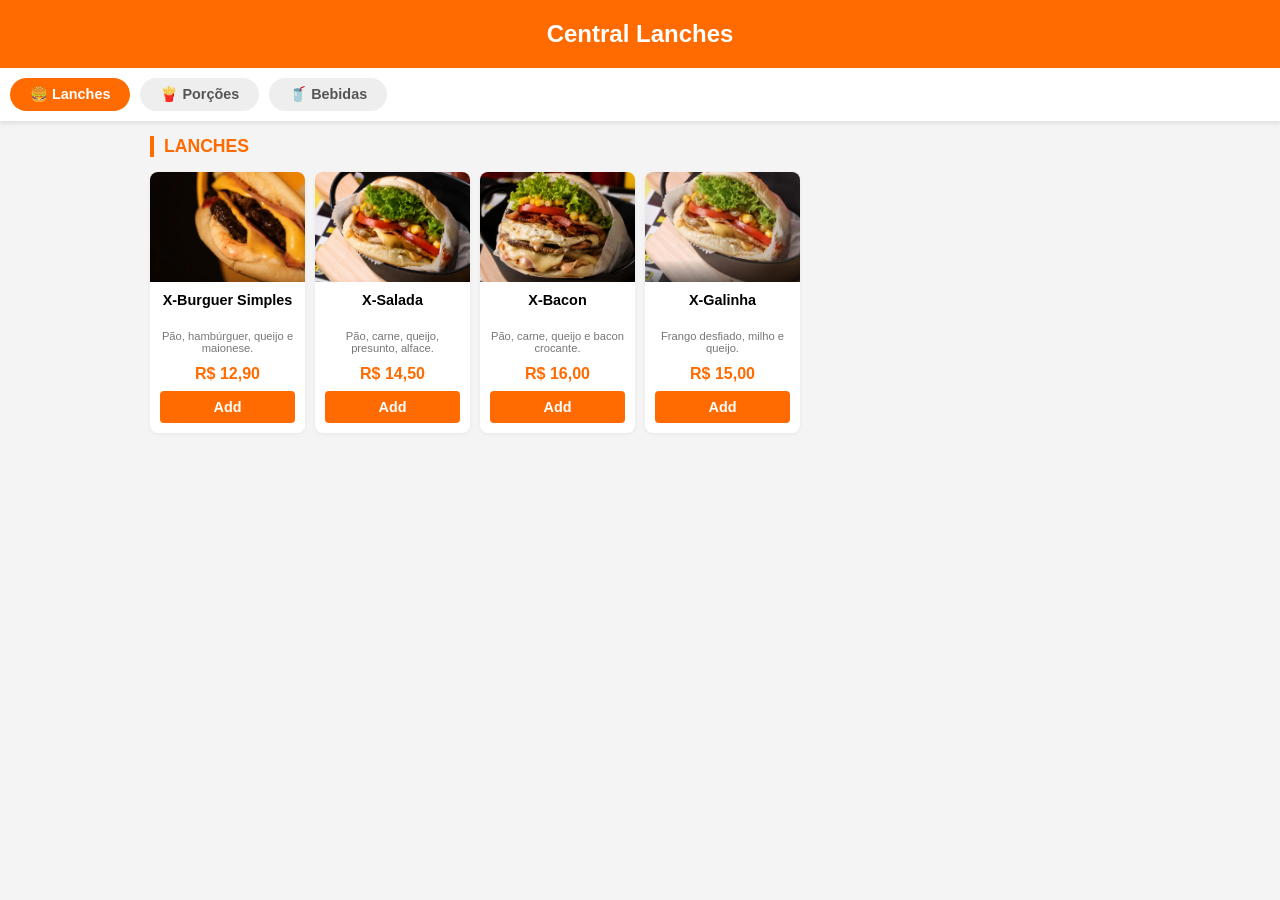
==== cardapio.html @ c645d24e "Change CLIENT_SECRET in ANOVA_CONFIG Updated ANOVA_CONFIG with a new CLIENT_SECRET." ====
<!DOCTYPE html>
<html lang="pt-BR">
<head>
  <meta charset="UTF-8">
  <meta name="viewport" content="width=device-width, initial-scale=1.0">
  <title>Cardápio - Central Lanches</title>
  <style>
    * { margin: 0; padding: 0; box-sizing: border-box; font-family: 'Segoe UI', sans-serif; }
    body { background: #f4f4f4; padding-bottom: 90px; }
    header { background: #ff6b00; color: #fff; padding: 20px; text-align: center; }
    header h1 { font-size: 1.5rem; }
    .tabs {
      display: flex; gap: 10px; padding: 10px;
      background: #fff; position: sticky; top: 0; z-index: 100;
      box-shadow: 0 2px 5px rgba(0,0,0,0.1); overflow-x: auto;
      white-space: nowrap;
    }
    .tab-btn {
      background: #eee; border: none; padding: 8px 20px;
      border-radius: 20px; font-weight: bold; color: #555; cursor: pointer;
      font-size: 0.9rem;
    }
    .tab-btn.active { background: #ff6b00; color: #fff; }
    .container { max-width: 1000px; margin: 15px auto; padding: 0 10px; }
    .categoria { display: none; animation: fadeIn 0.3s; }
    .categoria.active { display: block; }
    @keyframes fadeIn { from { opacity: 0; } to { opacity: 1; } }
    .categoria h2 {
      color: #ff6b00; margin: 15px 0; text-transform: uppercase;
      font-size: 1.1rem; border-left: 4px solid #ff6b00; padding-left: 10px;
    }
    .grid-produtos {
      display: grid; grid-template-columns: repeat(auto-fill, minmax(140px, 1fr));
      gap: 10px;
    }
    .produto {
      background: #fff; border-radius: 8px; overflow: hidden;
      box-shadow: 0 1px 4px rgba(0,0,0,0.05); text-align: center;
      position: relative;
    }
    .img-container {
      position: relative;
      width: 100%; height: 110px; background: #eee;
    }
    .produto img {
      width: 100%; height: 100%; object-fit: cover;
    }
    .btn-remove-item {
      position: absolute; top: 5px; right: 5px;
      width: 20px; height: 20px;
      background: #fff; color: #d00; border-radius: 50%;
      display: flex; align-items: center; justify-content: center;
      font-size: 12px; cursor: pointer; box-shadow: 0 1px 3px rgba(0,0,0,0.2); z-index: 10;
    }
    .hidden { display: none !important; }
    .info { padding: 10px; }
    .info h3 { font-size: 0.9rem; margin-bottom: 3px; height: 35px; overflow: hidden; line-height: 1.2; }
    .desc { font-size: 0.7rem; color: #777; margin-bottom: 5px; height: 30px; overflow: hidden; }
    .preco { color: #ff6b00; font-weight: bold; font-size: 1rem; margin-bottom: 8px; }
    .btn-comprar {
      width: 100%; background: #ff6b00; color: #fff; border: none;
      padding: 8px; border-radius: 4px; font-weight: bold; cursor: pointer; font-size: 0.9rem;
    }
    .btn-comprar:active { transform: scale(0.98); }
    #carrinho-float {
      position: fixed; bottom: 15px; left: 15px; right: 15px;
      background: #222; color: #fff; padding: 12px;
      border-radius: 8px; box-shadow: 0 4px 15px rgba(0,0,0,0.4);
      display: none; z-index: 200; display: flex; justify-content: space-between; align-items: center; gap: 10px;
    }
    #carrinho-info { font-size: 0.9rem; }
    .cart-actions { display: flex; gap: 8px; }
    .cart-btn {
      border: none; padding: 8px 12px;
      border-radius: 4px; color: white; font-weight: bold; cursor: pointer; font-size: 0.85rem;
    }
    .btn-limpar { background: #444; }
    .btn-finalizar { background: #ff6b00; }
    #modal-checkout {
      display: none; position: fixed; top: 0; left: 0; width: 100%; height: 100%;
      background: rgba(0,0,0,0.85); z-index: 1000;
      justify-content: center; align-items: flex-end;
    }
    .checkout-content {
      background: #fff; padding: 20px; border-radius: 15px 15px 0 0;
      width: 100%; max-height: 90vh; overflow-y: auto;
      animation: slideUp 0.3s;
    }
    @keyframes slideUp { from { transform: translateY(100%); } to { transform: translateY(0); } }
    .checkout-content h2 { color: #ff6b00; margin-bottom: 15px; font-size: 1.2rem; }
    .item-carrinho {
      display: flex; justify-content: space-between; align-items: center;
      border-bottom: 1px solid #eee; padding: 8px 0; font-size: 0.9rem;
    }
    .item-controles { display: flex; align-items: center; gap: 8px; }
    .btn-qtd {
      background: #eee; border: none; width: 24px; height: 24px;
      border-radius: 4px; font-weight: bold; cursor: pointer;
    }
    .form-group { margin-bottom: 12px; }
    .form-group label { display: block; margin-bottom: 4px; font-weight: bold; font-size: 0.85rem; }
    .form-group input, .form-group textarea {
      width: 100%; padding: 10px; border: 1px solid #ddd; border-radius: 6px; font-size: 1rem;
    }
    .total-final {
      font-size: 1.1rem; font-weight: bold; color: #333; text-align: right; margin: 15px 0;
      border-top: 1px solid #eee; padding-top: 10px;
    }
    .btn-confirmar {
      width: 100%; background: #28a745; color: #fff; border: none; padding: 14px;
      border-radius: 8px; font-weight: bold; font-size: 1rem; cursor: pointer; margin-top: 5px;
    }
    .btn-confirmar:disabled { background: #ccc; cursor: not-allowed; }
    .btn-fechar {
      width: 100%; background: #fff; color: #333; border: 1px solid #ccc; padding: 12px;
      border-radius: 8px; font-weight: bold; cursor: pointer; margin-top: 8px;
    }
    #modal-pix {
      display: none; position: fixed; top: 0; left: 0; width: 100%; height: 100%;
      background: rgba(0,0,0,0.9); z-index: 1100;
      justify-content: center; align-items: center; padding: 20px;
    }
    .pix-content {
      background: #fff; padding: 25px; border-radius: 10px; width: 100%; max-width: 350px; text-align: center;
      max-height: 95vh; overflow-y: auto;
    }
    .pix-code {
      background: #eee; padding: 10px; word-break: break-all; font-size: 0.8rem;
      margin: 15px 0; border-radius: 5px; font-family: monospace;
    }
    .btn-copy { background: #007bff; color: white; border: none; padding: 10px 20px; border-radius: 5px; margin-bottom: 10px; width: 100%; cursor: pointer;}
    .btn-copy:active { transform: scale(0.98); }
  </style>
</head>
<body>

<header><h1>Central Lanches</h1></header>

<div class="tabs">
  <button class="tab-btn active" onclick="openTab('lanches', this)">🍔 Lanches</button>
  <button class="tab-btn" onclick="openTab('porcoes', this)">🍟 Porções</button>
  <button class="tab-btn" onclick="openTab('bebidas', this)">🥤 Bebidas</button>
</div>

<div class="container">
  <!-- LANCHES -->
  <div id="lanches" class="categoria active">
    <h2>Lanches</h2>
    <div class="grid-produtos">
      <div class="produto">
        <div class="img-container">
          <img src="file_00000000d884820e9cdcac2b475cf5e1.png" alt="X-Burguer">
          <div class="btn-remove-item hidden" onclick="removeFromCart('X-Burguer Simples')">✕</div>
        </div>
        <div class="info">
          <h3>X-Burguer Simples</h3>
          <p class="desc">Pão, hambúrguer, queijo e maionese.</p>
          <p class="preco">R$ 12,90</p>
          <button class="btn-comprar" onclick="addToCart('X-Burguer Simples', 12.90)">Add</button>
        </div>
      </div>
      <div class="produto">
        <div class="img-container">
          <img src="file_000000004dc4820e9df0a32aec3caa2a.png" alt="X-Salada">
          <div class="btn-remove-item hidden" onclick="removeFromCart('X-Salada')">✕</div>
        </div>
        <div class="info">
          <h3>X-Salada</h3>
          <p class="desc">Pão, carne, queijo, presunto, alface.</p>
          <p class="preco">R$ 14,50</p>
          <button class="btn-comprar" onclick="addToCart('X-Salada', 14.50)">Add</button>
        </div>
      </div>
      <div class="produto">
        <div class="img-container">
          <img src="file_0000000064b4820ea9817e11f7a69a10.png" alt="X-Bacon">
          <div class="btn-remove-item hidden" onclick="removeFromCart('X-Bacon')">✕</div>
        </div>
        <div class="info">
          <h3>X-Bacon</h3>
          <p class="desc">Pão, carne, queijo e bacon crocante.</p>
          <p class="preco">R$ 16,00</p>
          <button class="btn-comprar" onclick="addToCart('X-Bacon', 16.00)">Add</button>
        </div>
      </div>
      <div class="produto">
        <div class="img-container">
          <img src="IMG_20260727_195613.jpg" alt="X-Galinha">
          <div class="btn-remove-item hidden" onclick="removeFromCart('X-Galinha')">✕</div>
        </div>
        <div class="info">
          <h3>X-Galinha</h3>
          <p class="desc">Frango desfiado, milho e queijo.</p>
          <p class="preco">R$ 15,00</p>
          <button class="btn-comprar" onclick="addToCart('X-Galinha', 15.00)">Add</button>
        </div>
      </div>
    </div>
  </div>

  <!-- PORÇÕES -->
  <div id="porcoes" class="categoria">
    <h2>Porções</h2>
    <div class="grid-produtos">
      <div class="produto">
        <div class="img-container">
          <img src="aa0a70f23ae959187abcae825286dce7.jpg" alt="Batata Frita">
          <div class="btn-remove-item hidden" onclick="removeFromCart('Batata Frita')">✕</div>
        </div>
        <div class="info">
          <h3>Batata Frita</h3>
          <p class="desc">Porção grande crocante.</p>
          <p class="preco">R$ 20,00</p>
          <button class="btn-comprar" onclick="addToCart('Batata Frita', 20.00)">Add</button>
        </div>
      </div>
      <div class="produto">
        <div class="img-container">
          <img src="7b845e22021ecd428bc6cd71f9c7ca7f.jpg" alt="Combo Família">
          <div class="btn-remove-item hidden" onclick="removeFromCart('Combo Família')">✕</div>
        </div>
        <div class="info">
          <h3>3 X-Salada + Batata</h3>
          <p class="desc">Combo para compartilhar.</p>
          <p class="preco">R$ 60,00</p>
          <button class="btn-comprar" onclick="addToCart('Combo Família', 60.00)">Add</button>
        </div>
      </div>
    </div>
  </div>

  <!-- BEBIDAS -->
  <div id="bebidas" class="categoria">
    <h2>Bebidas</h2>
    <div class="grid-produtos">
      <div class="produto">
        <div class="img-container">
          <img src="9114190ef9ef3f88b326b80c7ae4ccb6 (1).jpg" alt="Coca Cola">
          <div class="btn-remove-item hidden" onclick="removeFromCart('Coca Cola 350 ml')">✕</div>
        </div>
        <div class="info">
          <h3>Coca Cola 350 ml</h3>
          <p class="desc">Lata gelada.</p>
          <p class="preco">R$ 6,00</p>
          <button class="btn-comprar" onclick="addToCart('Coca Cola 350 ml', 6.00)">Add</button>
        </div>
      </div>
    </div>
  </div>
</div>

<!-- Carrinho Flutuante -->
<div id="carrinho-float" style="display: none;">
  <div id="carrinho-info">🛒 <span id="total-items">0</span> itens | R$ <span id="total-val">0,00</span></div>
  <div class="cart-actions">
    <button class="cart-btn btn-limpar" onclick="limparCarrinho()">Limpar</button>
    <button class="cart-btn btn-finalizar" onclick="abrirCheckout()">Ver Carrinho</button>
  </div>
</div>

<!-- Modal de Checkout -->
<div id="modal-checkout">
  <div class="checkout-content">
    <h2>Seu Pedido</h2>
    <div id="lista-itens-carrinho"></div>
    <div class="form-group" style="margin-top: 20px;">
      <label>Seu Nome:</label>
      <input type="text" id="nome-cliente" placeholder="Nome completo">
    </div>
    <div class="form-group">
      <label>Telefone/WhatsApp:</label>
      <input type="tel" id="telefone-cliente" placeholder="(00) 00000-0000">
    </div>
    <div class="form-group">
      <label>Endereço de Entrega:</label>
      <input type="text" id="endereco-cliente" placeholder="Rua, Número, Bairro">
    </div>
    <div class="form-group">
      <label>Forma de Pagamento:</label>
      <input type="text" value="PIX via AnovaPay" readonly style="background: #eee; color: #555; font-weight: bold;">
    </div>
    <div class="total-final">
      Subtotal: R$ <span id="subtotal-val">0,00</span><br>
      Taxa: R$ 7,00<br>
      <strong>Total: R$ <span id="total-final-val">0,00</span></strong>
    </div>
    <button class="btn-confirmar" id="btn-confirmar" onclick="finalizarPedido()">Pagar com PIX</button>
    <button class="btn-fechar" onclick="fecharCheckout()">Voltar</button>
  </div>
</div>

<!-- Modal PIX -->
<div id="modal-pix">
  <div class="pix-content">
    <h2>Pagamento PIX</h2>
    <p>Escaneie o QR Code ou copie o código abaixo:</p>
    <div id="qr-code-container" style="margin: 15px 0; display: flex; justify-content: center;"></div>
    <div class="pix-code" id="pix-copy-paste"></div>
    <button class="btn-copy" onclick="copiarPix()">Copiar Código PIX</button>
    <button class="btn-fechar" onclick="fecharPix()">Fechar e Finalizar Pedido</button>
  </div>
</div>

<script>
  // --- CONFIGURAÇÃO ANOVAPAY ---
  const ANOVA_CONFIG = {
    BASE_URL: "https://api.anovapay.com.br",
    CLIENT_ID: "cms0q5i6j000elp019xciyps3",
    CLIENT_SECRET: "dfecf2706edadbdb5f82b9ace19a742a5023e0d8a2942f318048768ac4dc1a21",
    PROXY: "https://corsproxy.io/?"
  };

  // --- LÓGICA DO CARRINHO ---
  let cart = {};
  const TAXA_ENTREGA = 7.00;

  function openTab(tabName, btnElement) {
    document.querySelectorAll('.categoria').forEach(el => el.classList.remove('active'));
    document.querySelectorAll('.tab-btn').forEach(el => el.classList.remove('active'));
    document.getElementById(tabName).classList.add('active');
    btnElement.classList.add('active');
  }

  function addToCart(name, price) {
    if(cart[name]) cart[name].qtd++;
    else cart[name] = {price:price, qtd:1};
    updateCartDisplay();
    updateRemoveButtons();
  }

  function removeFromCart(name) {
    if(cart[name]) {
      if(cart[name].qtd > 1) cart[name].qtd--;
      else delete cart[name];
    }
    updateCartDisplay();
    updateRemoveButtons();
    if(document.getElementById('modal-checkout').style.display === 'flex') renderCheckoutItems();
  }

  function limparCarrinho() {
    cart = {};
    updateCartDisplay();
    updateRemoveButtons();
    fecharCheckout();
    fecharPix();
  }

  function updateRemoveButtons() {
    document.querySelectorAll('.produto').forEach(prod => {
      const onclickAttr = prod.querySelector('.btn-comprar').getAttribute('onclick');
      if (!onclickAttr) return;
      const name = onclickAttr.split("'")[1];
      const btn = prod.querySelector('.btn-remove-item');
      if(cart[name]?.qtd > 0) {
        btn.classList.remove('hidden');
        btn.innerText = cart[name].qtd > 1 ? cart[name].qtd : '✕';
      } else {
        btn.classList.add('hidden');
      }
    });
  }

  function updateCartDisplay() {
    let total = 0, count = 0;
    for(let item in cart){
      total += cart[item].price * cart[item].qtd;
      count += cart[item].qtd;
    }
    document.getElementById('total-items').innerText = count;
    document.getElementById('total-val').innerText = total.toFixed(2).replace('.',',');
    document.getElementById('carrinho-float').style.display = count > 0 ? 'flex' : 'none';
  }

  function renderCheckoutItems() {
    const container = document.getElementById('lista-itens-carrinho');
    container.innerHTML = '';
    let subtotal = 0;
    for(let item in cart) {
      const data = cart[item], itemTotal = data.price * data.qtd;
      subtotal += itemTotal;
      const div = document.createElement('div');
      div.className = 'item-carrinho';
      div.innerHTML = `
        <div class="item-info" style="flex:1">
          <div><b>${item}</b></div>
          <div style="font-size:0.8rem; color:#777">R$ ${data.price.toFixed(2)} x ${data.qtd}</div>
        </div>
        <div class="item-controles">
          <button class="btn-qtd" onclick="removeFromCart('${item}')">-</button>
          <span>${data.qtd}</span>
          <button class="btn-qtd" onclick="addToCart('${item}', ${data.price})">+</button>
        </div>
      `;
      container.appendChild(div);
    }
    document.getElementById('subtotal-val').innerText = subtotal.toFixed(2).replace('.',',');
    document.getElementById('total-final-val').innerText = (subtotal + TAXA_ENTREGA).toFixed(2).replace('.',',');
  }

  function abrirCheckout() {
    renderCheckoutItems();
    document.getElementById('modal-checkout').style.display = 'flex';
  }
  function fecharCheckout() {
    document.getElementById('modal-checkout').style.display = 'none';
  }

  function mostrarPix(qrCodeText) {
    const container = document.getElementById('qr-code-container');
    container.innerHTML = '';
    
    const img = document.createElement('img');
    img.src = `https://api.qrserver.com/v1/create-qr-code/?size=200x200&data=${encodeURIComponent(qrCodeText)}`;
    img.width = 200;
    img.height = 200;
    container.appendChild(img);
    
    document.getElementById('pix-copy-paste').innerText = qrCodeText;
    document.getElementById('modal-pix').style.display = 'flex';
  }

  function fecharPix() {
    document.getElementById('modal-pix').style.display = 'none';
  }

  function copiarPix() {
    navigator.clipboard.writeText(document.getElementById('pix-copy-paste').innerText).then(() => {
        alert("Código PIX copiado!");
    });
  }

  // --- INTEGRAÇÃO ANOVAPAY ---
  async function criarCobranca(valorTotal, descricao) {
    const url = `${ANOVA_CONFIG.BASE_URL}/charges`; 
    
    const payload = {
      amount: valorTotal,
      description: descricao
    };

    try {
      const resposta = await fetch(ANOVA_CONFIG.PROXY + encodeURIComponent(url), {
        method: 'POST',
        headers: {
          'Content-Type': 'application/json',
          'ci': ANOVA_CONFIG.CLIENT_ID,
          'cs': ANOVA_CONFIG.CLIENT_SECRET
        },
        body: JSON.stringify(payload)
      });
      
      if (!resposta.ok) {
        const erroTexto = await resposta.text();
        console.error("Erro API:", erroTexto);
        throw new Error(`Falha na API (${resposta.status}): ${erroTexto}`);
      }
      
      const dados = await resposta.json();
      console.log("Resposta API:", dados);
      
      const pixCode = dados.pix_copy_paste || dados.copy_paste || dados.qr_code_text || dados.qrcode || dados.br_code;
      
      if (!pixCode) {
        throw new Error("A API não retornou o código PIX. Verifique o console.");
      }

      mostrarPix(pixCode);
      
    } catch(e) {
      console.error(e);
      alert("Erro ao gerar Pix: " + e.message);
    }
  }

  async function finalizarPedido() {
    const nome = document.getElementById('nome-cliente').value;
    const telefone = document.getElementById('telefone-cliente').value;
    const totalStr = document.getElementById('total-final-val').innerText.replace('R$ ', '').replace(',', '.');
    const total = parseFloat(totalStr);

    if(!nome || !telefone) return alert("Preencha nome e telefone!");
    if(!total || total <= 0) return alert("Carrinho vazio!");
    
    const btn = document.getElementById('btn-confirmar');
    const originalText = btn.innerText;
    btn.innerText = "Processando...";
    btn.disabled = true;

    try {
      await criarCobranca(total, `Pedido Central Lanches - ${nome}`);
    } finally {
      btn.innerText = originalText;
      btn.disabled = false;
    }
  }
</script>
</body>
</html>
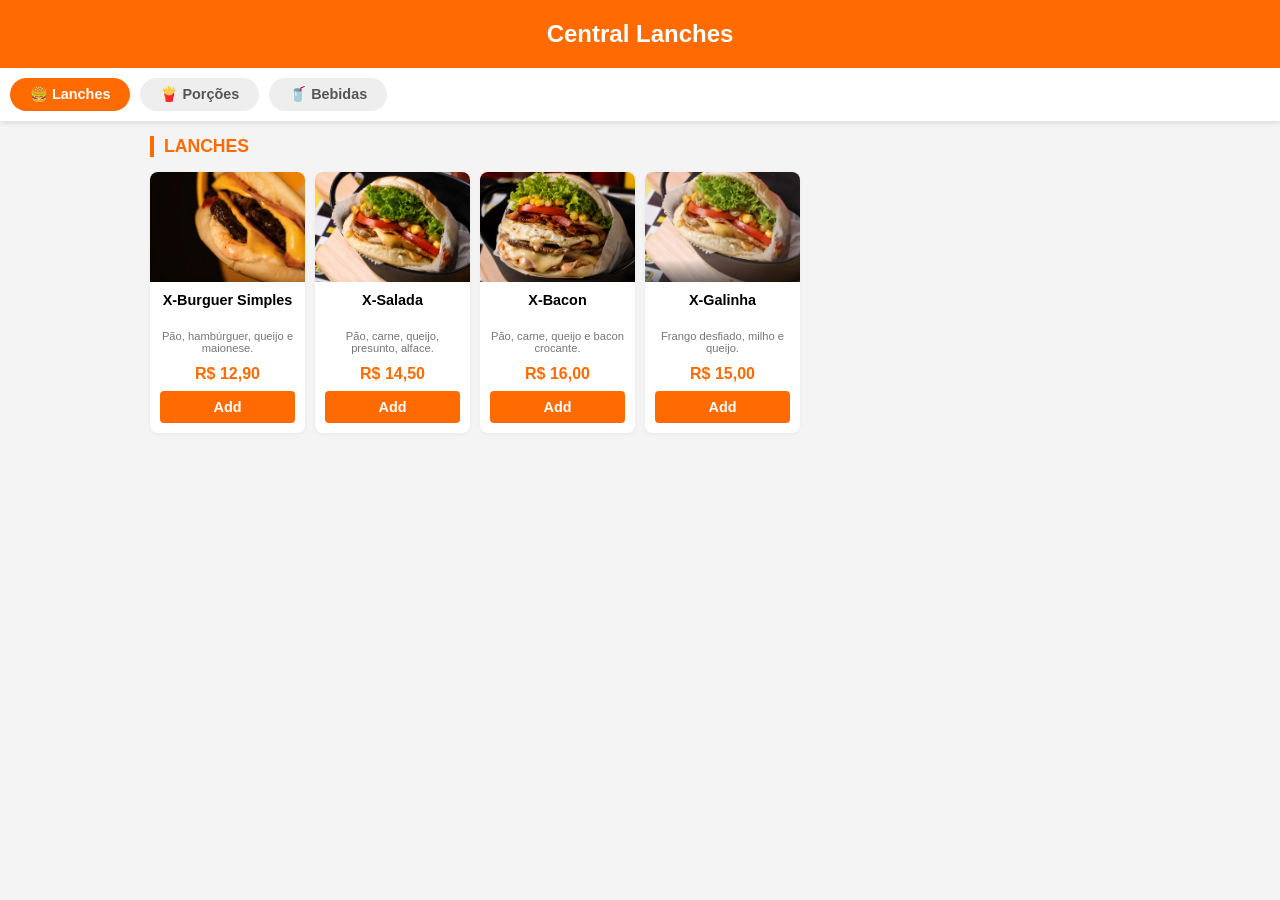
==== commit 5c7f4566: "Refactor criarCobranca function for better error handling" ====
--- a/cardapio.html
+++ b/cardapio.html
@@ -432,45 +432,65 @@
 
   // --- INTEGRAÇÃO ANOVAPAY ---
   async function criarCobranca(valorTotal, descricao) {
-    const url = `${ANOVA_CONFIG.BASE_URL}/charges`; 
-    
-    const payload = {
-      amount: valorTotal,
-      description: descricao
-    };
-
-    try {
-      const resposta = await fetch(ANOVA_CONFIG.PROXY + encodeURIComponent(url), {
-        method: 'POST',
-        headers: {
-          'Content-Type': 'application/json',
-          'ci': ANOVA_CONFIG.CLIENT_ID,
-          'cs': ANOVA_CONFIG.CLIENT_SECRET
-        },
-        body: JSON.stringify(payload)
-      });
-      
-      if (!resposta.ok) {
-        const erroTexto = await resposta.text();
-        console.error("Erro API:", erroTexto);
-        throw new Error(`Falha na API (${resposta.status}): ${erroTexto}`);
-      }
-      
-      const dados = await resposta.json();
-      console.log("Resposta API:", dados);
-      
-      const pixCode = dados.pix_copy_paste || dados.copy_paste || dados.qr_code_text || dados.qrcode || dados.br_code;
-      
-      if (!pixCode) {
-        throw new Error("A API não retornou o código PIX. Verifique o console.");
-      }
-
-      mostrarPix(pixCode);
-      
-    } catch(e) {
-      console.error(e);
-      alert("Erro ao gerar Pix: " + e.message);
-    }
+  const url = `${ANOVA_CONFIG.BASE_URL}/charges`;
+
+  const payload = {
+    amount: valorTotal,
+    description: descricao
+  };
+
+  try {
+    const resposta = await fetch(ANOVA_CONFIG.PROXY + encodeURIComponent(url), {
+      method: "POST",
+      headers: {
+        "Content-Type": "application/json",
+        "ci": ANOVA_CONFIG.CLIENT_ID,
+        "cs": ANOVA_CONFIG.CLIENT_SECRET
+      },
+      body: JSON.stringify(payload)
+    });
+
+    if (!resposta.ok) {
+      const erroTexto = await resposta.text();
+      throw new Error(erroTexto);
+    }
+
+    const dados = await resposta.json();
+    console.log(dados);
+
+    const transacao = dados.transaction || {};
+
+    const pixCode =
+      transacao.pixCopyPaste ||
+      transacao.pix_copy_paste ||
+      transacao.copyPaste ||
+      transacao.copy_paste ||
+      transacao.brCode ||
+      transacao.br_code ||
+      "";
+
+    const qrBase64 = transacao.qrCodeBase64 || "";
+
+    const container = document.getElementById("qr-code-container");
+    container.innerHTML = "";
+
+    if (qrBase64) {
+      const img = document.createElement("img");
+      img.src = qrBase64;
+      img.width = 200;
+      img.height = 200;
+      container.appendChild(img);
+    }
+
+    document.getElementById("pix-copy-paste").innerText =
+      pixCode || "Código PIX não informado pela API.";
+
+    document.getElementById("modal-pix").style.display = "flex";
+
+  } catch (e) {
+    console.error(e);
+    alert("Erro ao gerar PIX: " + e.message);
+  }
   }
 
   async function finalizarPedido() {
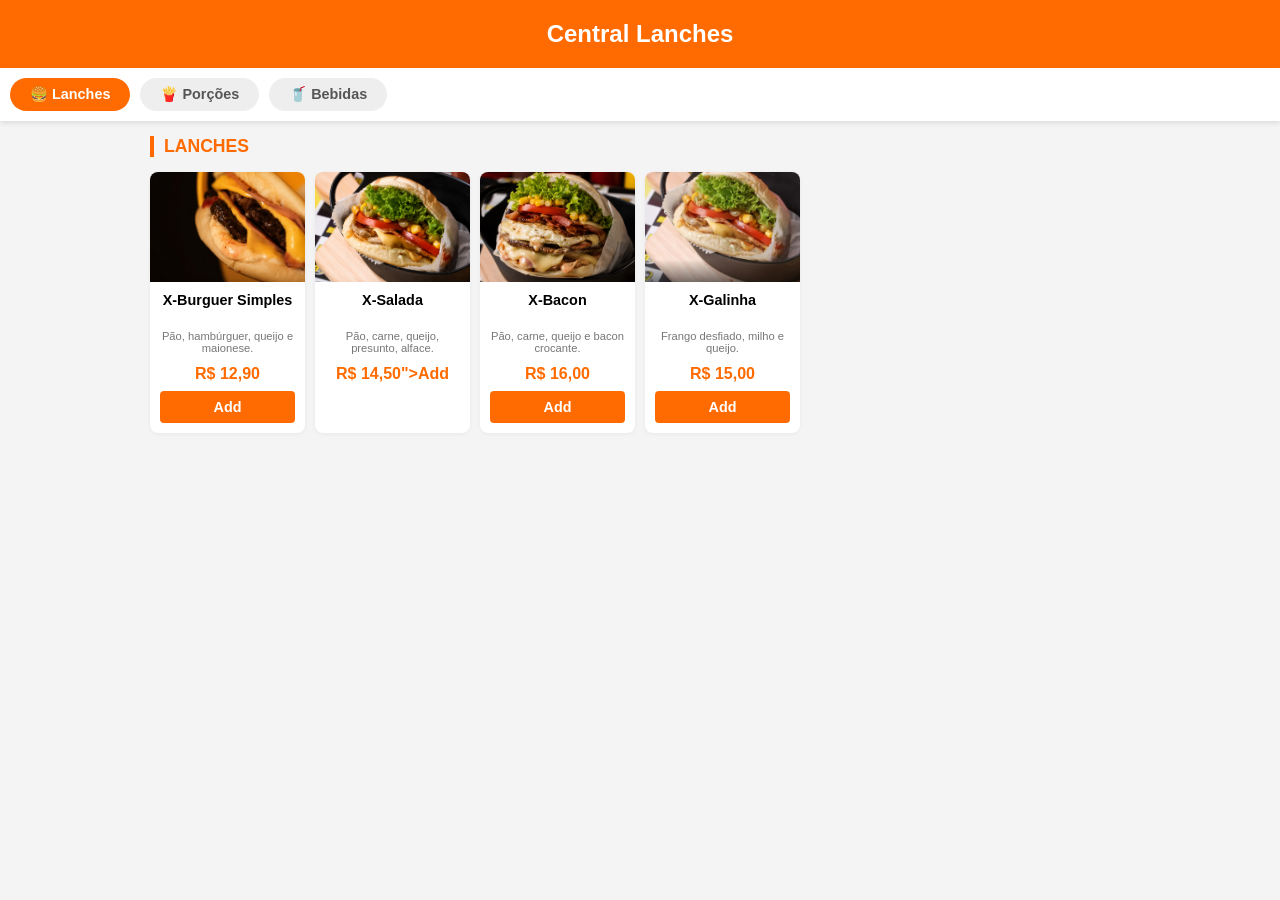
==== commit 58557873: "Update print statement from 'Hello' to 'Goodbye'" ====
--- a/cardapio.html
+++ b/cardapio.html
@@ -1,519 +1,537 @@
 <!DOCTYPE html>
 <html lang="pt-BR">
 <head>
-  <meta charset="UTF-8">
-  <meta name="viewport" content="width=device-width, initial-scale=1.0">
-  <title>Cardápio - Central Lanches</title>
-  <style>
-    * { margin: 0; padding: 0; box-sizing: border-box; font-family: 'Segoe UI', sans-serif; }
-    body { background: #f4f4f4; padding-bottom: 90px; }
-    header { background: #ff6b00; color: #fff; padding: 20px; text-align: center; }
-    header h1 { font-size: 1.5rem; }
-    .tabs {
-      display: flex; gap: 10px; padding: 10px;
-      background: #fff; position: sticky; top: 0; z-index: 100;
-      box-shadow: 0 2px 5px rgba(0,0,0,0.1); overflow-x: auto;
-      white-space: nowrap;
-    }
-    .tab-btn {
-      background: #eee; border: none; padding: 8px 20px;
-      border-radius: 20px; font-weight: bold; color: #555; cursor: pointer;
-      font-size: 0.9rem;
-    }
-    .tab-btn.active { background: #ff6b00; color: #fff; }
-    .container { max-width: 1000px; margin: 15px auto; padding: 0 10px; }
-    .categoria { display: none; animation: fadeIn 0.3s; }
-    .categoria.active { display: block; }
-    @keyframes fadeIn { from { opacity: 0; } to { opacity: 1; } }
-    .categoria h2 {
-      color: #ff6b00; margin: 15px 0; text-transform: uppercase;
-      font-size: 1.1rem; border-left: 4px solid #ff6b00; padding-left: 10px;
-    }
-    .grid-produtos {
-      display: grid; grid-template-columns: repeat(auto-fill, minmax(140px, 1fr));
-      gap: 10px;
-    }
-    .produto {
-      background: #fff; border-radius: 8px; overflow: hidden;
-      box-shadow: 0 1px 4px rgba(0,0,0,0.05); text-align: center;
-      position: relative;
-    }
-    .img-container {
-      position: relative;
-      width: 100%; height: 110px; background: #eee;
-    }
-    .produto img {
-      width: 100%; height: 100%; object-fit: cover;
-    }
-    .btn-remove-item {
-      position: absolute; top: 5px; right: 5px;
-      width: 20px; height: 20px;
-      background: #fff; color: #d00; border-radius: 50%;
-      display: flex; align-items: center; justify-content: center;
-      font-size: 12px; cursor: pointer; box-shadow: 0 1px 3px rgba(0,0,0,0.2); z-index: 10;
-    }
-    .hidden { display: none !important; }
-    .info { padding: 10px; }
-    .info h3 { font-size: 0.9rem; margin-bottom: 3px; height: 35px; overflow: hidden; line-height: 1.2; }
-    .desc { font-size: 0.7rem; color: #777; margin-bottom: 5px; height: 30px; overflow: hidden; }
-    .preco { color: #ff6b00; font-weight: bold; font-size: 1rem; margin-bottom: 8px; }
-    .btn-comprar {
-      width: 100%; background: #ff6b00; color: #fff; border: none;
-      padding: 8px; border-radius: 4px; font-weight: bold; cursor: pointer; font-size: 0.9rem;
-    }
-    .btn-comprar:active { transform: scale(0.98); }
-    #carrinho-float {
-      position: fixed; bottom: 15px; left: 15px; right: 15px;
-      background: #222; color: #fff; padding: 12px;
-      border-radius: 8px; box-shadow: 0 4px 15px rgba(0,0,0,0.4);
-      display: none; z-index: 200; display: flex; justify-content: space-between; align-items: center; gap: 10px;
-    }
-    #carrinho-info { font-size: 0.9rem; }
-    .cart-actions { display: flex; gap: 8px; }
-    .cart-btn {
-      border: none; padding: 8px 12px;
-      border-radius: 4px; color: white; font-weight: bold; cursor: pointer; font-size: 0.85rem;
-    }
-    .btn-limpar { background: #444; }
-    .btn-finalizar { background: #ff6b00; }
-    #modal-checkout {
-      display: none; position: fixed; top: 0; left: 0; width: 100%; height: 100%;
-      background: rgba(0,0,0,0.85); z-index: 1000;
-      justify-content: center; align-items: flex-end;
-    }
-    .checkout-content {
-      background: #fff; padding: 20px; border-radius: 15px 15px 0 0;
-      width: 100%; max-height: 90vh; overflow-y: auto;
-      animation: slideUp 0.3s;
-    }
-    @keyframes slideUp { from { transform: translateY(100%); } to { transform: translateY(0); } }
-    .checkout-content h2 { color: #ff6b00; margin-bottom: 15px; font-size: 1.2rem; }
-    .item-carrinho {
-      display: flex; justify-content: space-between; align-items: center;
-      border-bottom: 1px solid #eee; padding: 8px 0; font-size: 0.9rem;
-    }
-    .item-controles { display: flex; align-items: center; gap: 8px; }
-    .btn-qtd {
-      background: #eee; border: none; width: 24px; height: 24px;
-      border-radius: 4px; font-weight: bold; cursor: pointer;
-    }
-    .form-group { margin-bottom: 12px; }
-    .form-group label { display: block; margin-bottom: 4px; font-weight: bold; font-size: 0.85rem; }
-    .form-group input, .form-group textarea {
-      width: 100%; padding: 10px; border: 1px solid #ddd; border-radius: 6px; font-size: 1rem;
-    }
-    .total-final {
-      font-size: 1.1rem; font-weight: bold; color: #333; text-align: right; margin: 15px 0;
-      border-top: 1px solid #eee; padding-top: 10px;
-    }
-    .btn-confirmar {
-      width: 100%; background: #28a745; color: #fff; border: none; padding: 14px;
-      border-radius: 8px; font-weight: bold; font-size: 1rem; cursor: pointer; margin-top: 5px;
-    }
-    .btn-confirmar:disabled { background: #ccc; cursor: not-allowed; }
-    .btn-fechar {
-      width: 100%; background: #fff; color: #333; border: 1px solid #ccc; padding: 12px;
-      border-radius: 8px; font-weight: bold; cursor: pointer; margin-top: 8px;
-    }
-    #modal-pix {
-      display: none; position: fixed; top: 0; left: 0; width: 100%; height: 100%;
-      background: rgba(0,0,0,0.9); z-index: 1100;
-      justify-content: center; align-items: center; padding: 20px;
-    }
-    .pix-content {
-      background: #fff; padding: 25px; border-radius: 10px; width: 100%; max-width: 350px; text-align: center;
-      max-height: 95vh; overflow-y: auto;
-    }
-    .pix-code {
-      background: #eee; padding: 10px; word-break: break-all; font-size: 0.8rem;
-      margin: 15px 0; border-radius: 5px; font-family: monospace;
-    }
-    .btn-copy { background: #007bff; color: white; border: none; padding: 10px 20px; border-radius: 5px; margin-bottom: 10px; width: 100%; cursor: pointer;}
-    .btn-copy:active { transform: scale(0.98); }
-  </style>
+<meta charset="UTF-8">
+<meta name="viewport" content="width=device-width, initial-scale=1.0">
+<title>Cardápio - Central Lanches</title>
+<style>
+* { margin: 0; padding: 0; box-sizing: border-box; font-family: 'Segoe UI', sans-serif; }
+body { background: #f4f4f4; padding-bottom: 90px; }
+header { background: #ff6b00; color: #fff; padding: 20px; text-align: center; }
+header h1 { font-size: 1.5rem; }
+.tabs {
+display: flex; gap: 10px; padding: 10px;
+background: #fff; position: sticky; top: 0; z-index: 100;
+box-shadow: 0 2px 5px rgba(0,0,0,0.1); overflow-x: auto;
+white-space: nowrap;
+}
+.tab-btn {
+background: #eee; border: none; padding: 8px 20px;
+border-radius: 20px; font-weight: bold; color: #555; cursor: pointer;
+font-size: 0.9rem;
+}
+.tab-btn.active { background: #ff6b00; color: #fff; }
+.container { max-width: 1000px; margin: 15px auto; padding: 0 10px; }
+.categoria { display: none; animation: fadeIn 0.3s; }
+.categoria.active { display: block; }
+@keyframes fadeIn { from { opacity: 0; } to { opacity: 1; } }
+.categoria h2 {
+color: #ff6b00; margin: 15px 0; text-transform: uppercase;
+font-size: 1.1rem; border-left: 4px solid #ff6b00; padding-left: 10px;
+}
+.grid-produtos {
+display: grid; grid-template-columns: repeat(auto-fill, minmax(140px, 1fr));
+gap: 10px;
+}
+.produto {
+background: #fff; border-radius: 8px; overflow: hidden;
+box-shadow: 0 1px 4px rgba(0,0,0,0.05); text-align: center;
+position: relative;
+}
+.img-container {
+position: relative;
+width: 100%; height: 110px; background: #eee;
+}
+.produto img {
+width: 100%; height: 100%; object-fit: cover;
+}
+.btn-remove-item {
+position: absolute; top: 5px; right: 5px;
+width: 20px; height: 20px;
+background: #fff; color: #d00; border-radius: 50%;
+display: flex; align-items: center; justify-content: center;
+font-size: 12px; cursor: pointer; box-shadow: 0 1px 3px rgba(0,0,0,0.2); z-index: 10;
+}
+.hidden { display: none!important; }
+.info { padding: 10px; }
+.info h3 { font-size: 0.9rem; margin-bottom: 3px; height: 35px; overflow: hidden; line-height: 1.2; }
+.desc { font-size: 0.7rem; color: #777; margin-bottom: 5px; height: 30px; overflow: hidden; }
+.preco { color: #ff6b00; font-weight: bold; font-size: 1rem; margin-bottom: 8px; }
+.btn-comprar {
+width: 100%; background: #ff6b00; color: #fff; border: none;
+padding: 8px; border-radius: 4px; font-weight: bold; cursor: pointer; font-size: 0.9rem;
+}
+.btn-comprar:active { transform: scale(0.98); }
+#carrinho-float {
+position: fixed; bottom: 15px; left: 15px; right: 15px;
+background: #222; color: #fff; padding: 12px;
+border-radius: 8px; box-shadow: 0 4px 15px rgba(0,0,0,0.4);
+display: none; z-index: 200; display: flex; justify-content: space-between; align-items: center; gap: 10px;
+}
+#carrinho-info { font-size: 0.9rem; }
+.cart-actions { display: flex; gap: 8px; }
+.cart-btn {
+border: none; padding: 8px 12px;
+border-radius: 4px; color: white; font-weight: bold; cursor: pointer; font-size: 0.85rem;
+}
+.btn-limpar { background: #444; }
+.btn-finalizar { background: #ff6b00; }
+#modal-checkout {
+display: none; position: fixed; top: 0; left: 0; width: 100%; height: 100%;
+background: rgba(0,0,0,0.85); z-index: 1000;
+justify-content: center; align-items: flex-end;
+}
+.checkout-content {
+background: #fff; padding: 20px; border-radius: 15px 15px 0 0;
+width: 100%; max-height: 90vh; overflow-y: auto;
+animation: slideUp 0.3s;
+}
+@keyframes slideUp { from { transform: translateY(100%); } to { transform: translateY(0); } }
+.checkout-content h2 { color: #ff6b00; margin-bottom: 15px; font-size: 1.2rem; }
+.item-carrinho {
+display: flex; justify-content: space-between; align-items: center;
+border-bottom: 1px solid #eee; padding: 8px 0; font-size: 0.9rem;
+}
+.item-controles { display: flex; align-items: center; gap: 8px; }
+.btn-qtd {
+background: #eee; border: none; width: 24px; height: 24px;
+border-radius: 4px; font-weight: bold; cursor: pointer;
+}
+.form-group { margin-bottom: 12px; }
+.form-group label { display: block; margin-bottom: 4px; font-weight: bold; font-size: 0.85rem; }
+.form-group input,.form-group textarea {
+width: 100%; padding: 10px; border: 1px solid #ddd; border-radius: 6px; font-size: 1rem;
+}
+.total-final {
+font-size: 1.1rem; font-weight: bold; color: #333; text-align: right; margin: 15px 0;
+border-top: 1px solid #eee; padding-top: 10px;
+}
+.btn-confirmar {
+width: 100%; background: #28a745; color: #fff; border: none; padding: 14px;
+border-radius: 8px; font-weight: bold; font-size: 1rem; cursor: pointer; margin-top: 5px;
+}
+.btn-confirmar:disabled { background: #ccc; cursor: not-allowed; }
+.btn-fechar {
+width: 100%; background: #fff; color: #333; border: 1px solid #ccc; padding: 12px;
+border-radius: 8px; font-weight: bold; cursor: pointer; margin-top: 8px;
+}
+#modal-pix {
+display: none; position: fixed; top: 0; left: 0; width: 100%; height: 100%;
+background: rgba(0,0,0,0.9); z-index: 1100;
+justify-content: center; align-items: center; padding: 20px;
+}
+.pix-content {
+background: #fff; padding: 25px; border-radius: 10px; width: 100%; max-width: 350px; text-align: center;
+max-height: 95vh; overflow-y: auto;
+}
+.pix-code {
+background: #eee; padding: 10px; word-break: break-all; font-size: 0.8rem;
+margin: 15px 0; border-radius: 5px; font-family: monospace;
+}
+.btn-copy { background: #007bff; color: white; border: none; padding: 10px 20px; border-radius: 5px; margin-bottom: 10px; width: 100%; cursor: pointer;}
+.btn-copy:active { transform: scale(0.98); }
+</style>
 </head>
 <body>
 
 <header><h1>Central Lanches</h1></header>
 
 <div class="tabs">
-  <button class="tab-btn active" onclick="openTab('lanches', this)">🍔 Lanches</button>
-  <button class="tab-btn" onclick="openTab('porcoes', this)">🍟 Porções</button>
-  <button class="tab-btn" onclick="openTab('bebidas', this)">🥤 Bebidas</button>
+<button class="tab-btn active" onclick="openTab('lanches', this)">🍔 Lanches</button>
+<button class="tab-btn" onclick="openTab('porcoes', this)">🍟 Porções</button>
+<button class="tab-btn" onclick="openTab('bebidas', this)">🥤 Bebidas</button>
 </div>
 
 <div class="container">
-  <!-- LANCHES -->
-  <div id="lanches" class="categoria active">
-    <h2>Lanches</h2>
-    <div class="grid-produtos">
-      <div class="produto">
-        <div class="img-container">
-          <img src="file_00000000d884820e9cdcac2b475cf5e1.png" alt="X-Burguer">
-          <div class="btn-remove-item hidden" onclick="removeFromCart('X-Burguer Simples')">✕</div>
-        </div>
-        <div class="info">
-          <h3>X-Burguer Simples</h3>
-          <p class="desc">Pão, hambúrguer, queijo e maionese.</p>
-          <p class="preco">R$ 12,90</p>
-          <button class="btn-comprar" onclick="addToCart('X-Burguer Simples', 12.90)">Add</button>
-        </div>
-      </div>
-      <div class="produto">
-        <div class="img-container">
-          <img src="file_000000004dc4820e9df0a32aec3caa2a.png" alt="X-Salada">
-          <div class="btn-remove-item hidden" onclick="removeFromCart('X-Salada')">✕</div>
-        </div>
-        <div class="info">
-          <h3>X-Salada</h3>
-          <p class="desc">Pão, carne, queijo, presunto, alface.</p>
-          <p class="preco">R$ 14,50</p>
-          <button class="btn-comprar" onclick="addToCart('X-Salada', 14.50)">Add</button>
-        </div>
-      </div>
-      <div class="produto">
-        <div class="img-container">
-          <img src="file_0000000064b4820ea9817e11f7a69a10.png" alt="X-Bacon">
-          <div class="btn-remove-item hidden" onclick="removeFromCart('X-Bacon')">✕</div>
-        </div>
-        <div class="info">
-          <h3>X-Bacon</h3>
-          <p class="desc">Pão, carne, queijo e bacon crocante.</p>
-          <p class="preco">R$ 16,00</p>
-          <button class="btn-comprar" onclick="addToCart('X-Bacon', 16.00)">Add</button>
-        </div>
-      </div>
-      <div class="produto">
-        <div class="img-container">
-          <img src="IMG_20260727_195613.jpg" alt="X-Galinha">
-          <div class="btn-remove-item hidden" onclick="removeFromCart('X-Galinha')">✕</div>
-        </div>
-        <div class="info">
-          <h3>X-Galinha</h3>
-          <p class="desc">Frango desfiado, milho e queijo.</p>
-          <p class="preco">R$ 15,00</p>
-          <button class="btn-comprar" onclick="addToCart('X-Galinha', 15.00)">Add</button>
-        </div>
-      </div>
-    </div>
-  </div>
-
-  <!-- PORÇÕES -->
-  <div id="porcoes" class="categoria">
-    <h2>Porções</h2>
-    <div class="grid-produtos">
-      <div class="produto">
-        <div class="img-container">
-          <img src="aa0a70f23ae959187abcae825286dce7.jpg" alt="Batata Frita">
-          <div class="btn-remove-item hidden" onclick="removeFromCart('Batata Frita')">✕</div>
-        </div>
-        <div class="info">
-          <h3>Batata Frita</h3>
-          <p class="desc">Porção grande crocante.</p>
-          <p class="preco">R$ 20,00</p>
-          <button class="btn-comprar" onclick="addToCart('Batata Frita', 20.00)">Add</button>
-        </div>
-      </div>
-      <div class="produto">
-        <div class="img-container">
-          <img src="7b845e22021ecd428bc6cd71f9c7ca7f.jpg" alt="Combo Família">
-          <div class="btn-remove-item hidden" onclick="removeFromCart('Combo Família')">✕</div>
-        </div>
-        <div class="info">
-          <h3>3 X-Salada + Batata</h3>
-          <p class="desc">Combo para compartilhar.</p>
-          <p class="preco">R$ 60,00</p>
-          <button class="btn-comprar" onclick="addToCart('Combo Família', 60.00)">Add</button>
-        </div>
-      </div>
-    </div>
-  </div>
-
-  <!-- BEBIDAS -->
-  <div id="bebidas" class="categoria">
-    <h2>Bebidas</h2>
-    <div class="grid-produtos">
-      <div class="produto">
-        <div class="img-container">
-          <img src="9114190ef9ef3f88b326b80c7ae4ccb6 (1).jpg" alt="Coca Cola">
-          <div class="btn-remove-item hidden" onclick="removeFromCart('Coca Cola 350 ml')">✕</div>
-        </div>
-        <div class="info">
-          <h3>Coca Cola 350 ml</h3>
-          <p class="desc">Lata gelada.</p>
-          <p class="preco">R$ 6,00</p>
-          <button class="btn-comprar" onclick="addToCart('Coca Cola 350 ml', 6.00)">Add</button>
-        </div>
-      </div>
-    </div>
-  </div>
+<!-- LANCHES -->
+<div id="lanches" class="categoria active">
+<h2>Lanches</h2>
+<div class="grid-produtos">
+<div class="produto">
+<div class="img-container">
+<img src="file_00000000d884820e9cdcac2b475cf5e1.png" alt="X-Burguer">
+<div class="btn-remove-item hidden" onclick="removeFromCart('X-Burguer Simples')">✕</div>
+</div>
+<div class="info">
+<h3>X-Burguer Simples</h3>
+<p class="desc">Pão, hambúrguer, queijo e maionese.</p>
+<p class="preco">R$ 12,90</p>
+<button class="btn-comprar" onclick="addToCart('X-Burguer Simples', 12.90)">Add</button>
+</div>
+</div>
+<div class="produto">
+<div class="img-container">
+<img src="file_000000004dc4820e9df0a32aec3caa2a.png" alt="X-Salada">
+<div class="btn-remove-item hidden" onclick="removeFromCart('X-Salada')">✕</div>
+</div>
+<div class="info">
+<h3>X-Salada</h3>
+<p class="desc">Pão, carne, queijo, presunto, alface.</p>
+<p class="preco">R$ 14,50">Add</button>
+</div>
+</div>
+<div class="produto">
+<div class="img-container">
+<img src="file_0000000064b4820ea9817e11f7a69a10.png" alt="X-Bacon">
+<div class="btn-remove-item hidden" onclick="removeFromCart('X-Bacon')">✕</div>
+</div>
+<div class="info">
+<h3>X-Bacon</h3>
+<p class="desc">Pão, carne, queijo e bacon crocante.</p>
+<p class="preco">R$ 16,00</p>
+<button class="btn-comprar" onclick="addToCart('X-Bacon', 16.00)">Add</button>
+</div>
+</div>
+<div class="produto">
+<div class="img-container">
+<img src="IMG_20260727_195613.jpg" alt="X-Galinha">
+<div class="btn-remove-item hidden" onclick="removeFromCart('X-Galinha')">✕</div>
+</div>
+<div class="info">
+<h3>X-Galinha</h3>
+<p class="desc">Frango desfiado, milho e queijo.</p>
+<p class="preco">R$ 15,00</p>
+<button class="btn-comprar" onclick="addToCart('X-Galinha', 15.00)">Add</button>
+</div>
+</div>
+</div>
+</div>
+
+<!-- PORÇÕES -->
+<div id="porcoes" class="categoria">
+<h2>Porções</h2>
+<div class="grid-produtos">
+<div class="produto">
+<div class="img-container">
+<img src="aa0a70f23ae959187abcae825286dce7.jpg" alt="Batata Frita">
+<div class="btn-remove-item hidden" onclick="removeFromCart('Batata Frita')">✕</div>
+</div>
+<div class="info">
+<h3>Batata Frita</h3>
+<p class="desc">Porção grande crocante.</p>
+<p class="preco">R$ 20,00</p>
+<button class="btn-comprar" onclick="addToCart('Batata Frita', 20.00)">Add</button>
+</div>
+</div>
+<div class="produto">
+<div class="img-container">
+<img src="7b845e22021ecd428bc6cd71f9c7ca7f.jpg" alt="Combo Família">
+<div class="btn-remove-item hidden" onclick="removeFromCart('Combo Família')">✕</div>
+</div>
+<div class="info">
+<h3>3 X-Salada + Batata</h3>
+<p class="desc">Combo para compartilhar.</p>
+<p class="preco">R$ 60,00</p>
+<button class="btn-comprar" onclick="addToCart('Combo Família', 60.00)">Add</button>
+</div>
+</div>
+</div>
+</div>
+
+<!-- BEBIDAS -->
+<div id="bebidas" class="categoria">
+<h2>Bebidas</h2>
+<div class="grid-produtos">
+<div class="produto">
+<div class="img-container">
+<img src="9114190ef9ef3f88b326b80c7ae4ccb6 (1).jpg" alt="Coca Cola">
+<div class="btn-remove-item hidden" onclick="removeFromCart('Coca Cola 350 ml')">✕</div>
+</div>
+<div class="info">
+<h3>Coca Cola 350 ml</h3>
+<p class="desc">Lata gelada.</p>
+<p class="preco">R$ 6,00</p>
+<button class="btn-comprar" onclick="addToCart('Coca Cola 350 ml', 6.00)">Add</button>
+</div>
+</div>
+</div>
+</div>
 </div>
 
 <!-- Carrinho Flutuante -->
 <div id="carrinho-float" style="display: none;">
-  <div id="carrinho-info">🛒 <span id="total-items">0</span> itens | R$ <span id="total-val">0,00</span></div>
-  <div class="cart-actions">
-    <button class="cart-btn btn-limpar" onclick="limparCarrinho()">Limpar</button>
-    <button class="cart-btn btn-finalizar" onclick="abrirCheckout()">Ver Carrinho</button>
-  </div>
+<div id="carrinho-info">🛒 <span id="total-items">0</span> itens | R$ <span id="total-val">0,00</span></div>
+<div class="cart-actions">
+<button class="cart-btn btn-limpar" onclick="limparCarrinho()">Limpar</button>
+<button class="cart-btn btn-finalizar" onclick="abrirCheckout()">Ver Carrinho</button>
+</div>
 </div>
 
 <!-- Modal de Checkout -->
 <div id="modal-checkout">
-  <div class="checkout-content">
-    <h2>Seu Pedido</h2>
-    <div id="lista-itens-carrinho"></div>
-    <div class="form-group" style="margin-top: 20px;">
-      <label>Seu Nome:</label>
-      <input type="text" id="nome-cliente" placeholder="Nome completo">
-    </div>
-    <div class="form-group">
-      <label>Telefone/WhatsApp:</label>
-      <input type="tel" id="telefone-cliente" placeholder="(00) 00000-0000">
-    </div>
-    <div class="form-group">
-      <label>Endereço de Entrega:</label>
-      <input type="text" id="endereco-cliente" placeholder="Rua, Número, Bairro">
-    </div>
-    <div class="form-group">
-      <label>Forma de Pagamento:</label>
-      <input type="text" value="PIX via AnovaPay" readonly style="background: #eee; color: #555; font-weight: bold;">
-    </div>
-    <div class="total-final">
-      Subtotal: R$ <span id="subtotal-val">0,00</span><br>
-      Taxa: R$ 7,00<br>
-      <strong>Total: R$ <span id="total-final-val">0,00</span></strong>
-    </div>
-    <button class="btn-confirmar" id="btn-confirmar" onclick="finalizarPedido()">Pagar com PIX</button>
-    <button class="btn-fechar" onclick="fecharCheckout()">Voltar</button>
-  </div>
+<div class="checkout-content">
+<h2>Seu Pedido</h2>
+<div id="lista-itens-carrinho"></div>
+<div class="form-group" style="margin-top: 20px;">
+<label>Seu Nome:</label>
+<input type="text" id="nome-cliente" placeholder="Nome completo">
+</div>
+<div class="form-group">
+<label>Telefone/WhatsApp:</label>
+<input type="tel" id="telefone-cliente" placeholder="(00) 00000-0000">
+</div>
+<div class="form-group">
+<label>Endereço de Entrega:</label>
+<input type="text" id="endereco-cliente" placeholder="Rua, Número, Bairro">
+</div>
+<div class="form-group">
+<label>Forma de Pagamento:</label>
+<input type="text" value="PIX via AnovaPay" readonly style="background: #eee; color: #555; font-weight: bold;">
+</div>
+<div class="total-final">
+Subtotal: R$ <span id="subtotal-val">0,00</span><br>
+Taxa: R$ 7,00<br>
+<strong>Total: R$ <span id="total-final-val">0,00</span></strong>
+</div>
+<button class="btn-confirmar" id="btn-confirmar" onclick="finalizarPedido()">Pagar com PIX</button>
+<button class="btn-fechar" onclick="fecharCheckout()">Voltar</button>
+</div>
 </div>
 
 <!-- Modal PIX -->
 <div id="modal-pix">
-  <div class="pix-content">
-    <h2>Pagamento PIX</h2>
-    <p>Escaneie o QR Code ou copie o código abaixo:</p>
-    <div id="qr-code-container" style="margin: 15px 0; display: flex; justify-content: center;"></div>
-    <div class="pix-code" id="pix-copy-paste"></div>
-    <button class="btn-copy" onclick="copiarPix()">Copiar Código PIX</button>
-    <button class="btn-fechar" onclick="fecharPix()">Fechar e Finalizar Pedido</button>
-  </div>
+<div class="pix-content">
+<h2>Pagamento PIX</h2>
+<p>Escaneie o QR Code ou copie o código abaixo:</p>
+<div id="qr-code-container" style="margin: 15px 0; display: flex; justify-content: center;"></div>
+<div class="pix-code" id="pix-copy-paste"></div>
+<button class="btn-copy" onclick="copiarPix()">Copiar Código PIX</button>
+<button class="btn-fechar" onclick="fecharPix()">Fechar e Finalizar Pedido</button>
+</div>
 </div>
 
 <script>
-  // --- CONFIGURAÇÃO ANOVAPAY ---
-  const ANOVA_CONFIG = {
-    BASE_URL: "https://api.anovapay.com.br",
-    CLIENT_ID: "cms0q5i6j000elp019xciyps3",
-    CLIENT_SECRET: "dfecf2706edadbdb5f82b9ace19a742a5023e0d8a2942f318048768ac4dc1a21",
-    PROXY: "https://corsproxy.io/?"
-  };
-
-  // --- LÓGICA DO CARRINHO ---
-  let cart = {};
-  const TAXA_ENTREGA = 7.00;
-
-  function openTab(tabName, btnElement) {
-    document.querySelectorAll('.categoria').forEach(el => el.classList.remove('active'));
-    document.querySelectorAll('.tab-btn').forEach(el => el.classList.remove('active'));
-    document.getElementById(tabName).classList.add('active');
-    btnElement.classList.add('active');
-  }
-
-  function addToCart(name, price) {
-    if(cart[name]) cart[name].qtd++;
-    else cart[name] = {price:price, qtd:1};
-    updateCartDisplay();
-    updateRemoveButtons();
-  }
-
-  function removeFromCart(name) {
-    if(cart[name]) {
-      if(cart[name].qtd > 1) cart[name].qtd--;
-      else delete cart[name];
-    }
-    updateCartDisplay();
-    updateRemoveButtons();
-    if(document.getElementById('modal-checkout').style.display === 'flex') renderCheckoutItems();
-  }
-
-  function limparCarrinho() {
-    cart = {};
-    updateCartDisplay();
-    updateRemoveButtons();
-    fecharCheckout();
-    fecharPix();
-  }
-
-  function updateRemoveButtons() {
-    document.querySelectorAll('.produto').forEach(prod => {
-      const onclickAttr = prod.querySelector('.btn-comprar').getAttribute('onclick');
-      if (!onclickAttr) return;
-      const name = onclickAttr.split("'")[1];
-      const btn = prod.querySelector('.btn-remove-item');
-      if(cart[name]?.qtd > 0) {
-        btn.classList.remove('hidden');
-        btn.innerText = cart[name].qtd > 1 ? cart[name].qtd : '✕';
-      } else {
-        btn.classList.add('hidden');
-      }
-    });
-  }
-
-  function updateCartDisplay() {
-    let total = 0, count = 0;
-    for(let item in cart){
-      total += cart[item].price * cart[item].qtd;
-      count += cart[item].qtd;
-    }
-    document.getElementById('total-items').innerText = count;
-    document.getElementById('total-val').innerText = total.toFixed(2).replace('.',',');
-    document.getElementById('carrinho-float').style.display = count > 0 ? 'flex' : 'none';
-  }
-
-  function renderCheckoutItems() {
-    const container = document.getElementById('lista-itens-carrinho');
-    container.innerHTML = '';
-    let subtotal = 0;
-    for(let item in cart) {
-      const data = cart[item], itemTotal = data.price * data.qtd;
-      subtotal += itemTotal;
-      const div = document.createElement('div');
-      div.className = 'item-carrinho';
-      div.innerHTML = `
-        <div class="item-info" style="flex:1">
-          <div><b>${item}</b></div>
-          <div style="font-size:0.8rem; color:#777">R$ ${data.price.toFixed(2)} x ${data.qtd}</div>
-        </div>
-        <div class="item-controles">
-          <button class="btn-qtd" onclick="removeFromCart('${item}')">-</button>
-          <span>${data.qtd}</span>
-          <button class="btn-qtd" onclick="addToCart('${item}', ${data.price})">+</button>
-        </div>
-      `;
-      container.appendChild(div);
-    }
-    document.getElementById('subtotal-val').innerText = subtotal.toFixed(2).replace('.',',');
-    document.getElementById('total-final-val').innerText = (subtotal + TAXA_ENTREGA).toFixed(2).replace('.',',');
-  }
-
-  function abrirCheckout() {
-    renderCheckoutItems();
-    document.getElementById('modal-checkout').style.display = 'flex';
-  }
-  function fecharCheckout() {
-    document.getElementById('modal-checkout').style.display = 'none';
-  }
-
-  function mostrarPix(qrCodeText) {
-    const container = document.getElementById('qr-code-container');
-    container.innerHTML = '';
-    
-    const img = document.createElement('img');
-    img.src = `https://api.qrserver.com/v1/create-qr-code/?size=200x200&data=${encodeURIComponent(qrCodeText)}`;
-    img.width = 200;
-    img.height = 200;
-    container.appendChild(img);
-    
-    document.getElementById('pix-copy-paste').innerText = qrCodeText;
-    document.getElementById('modal-pix').style.display = 'flex';
-  }
-
-  function fecharPix() {
-    document.getElementById('modal-pix').style.display = 'none';
-  }
-
-  function copiarPix() {
-    navigator.clipboard.writeText(document.getElementById('pix-copy-paste').innerText).then(() => {
-        alert("Código PIX copiado!");
-    });
-  }
-
-  // --- INTEGRAÇÃO ANOVAPAY ---
-  async function criarCobranca(valorTotal, descricao) {
-  const url = `${ANOVA_CONFIG.BASE_URL}/charges`;
-
-  const payload = {
-    amount: valorTotal,
-    description: descricao
-  };
-
-  try {
-    const resposta = await fetch(ANOVA_CONFIG.PROXY + encodeURIComponent(url), {
-      method: "POST",
-      headers: {
-        "Content-Type": "application/json",
-        "ci": ANOVA_CONFIG.CLIENT_ID,
-        "cs": ANOVA_CONFIG.CLIENT_SECRET
-      },
-      body: JSON.stringify(payload)
-    });
-
-    if (!resposta.ok) {
-      const erroTexto = await resposta.text();
-      throw new Error(erroTexto);
-    }
-
-    const dados = await resposta.json();
-    console.log(dados);
-
-    const transacao = dados.transaction || {};
-
-    const pixCode =
-      transacao.pixCopyPaste ||
-      transacao.pix_copy_paste ||
-      transacao.copyPaste ||
-      transacao.copy_paste ||
-      transacao.brCode ||
-      transacao.br_code ||
-      "";
-
-    const qrBase64 = transacao.qrCodeBase64 || "";
-
-    const container = document.getElementById("qr-code-container");
-    container.innerHTML = "";
-
-    if (qrBase64) {
-      const img = document.createElement("img");
-      img.src = qrBase64;
-      img.width = 200;
-      img.height = 200;
-      container.appendChild(img);
-    }
-
-    document.getElementById("pix-copy-paste").innerText =
-      pixCode || "Código PIX não informado pela API.";
-
-    document.getElementById("modal-pix").style.display = "flex";
-
-  } catch (e) {
-    console.error(e);
-    alert("Erro ao gerar PIX: " + e.message);
-  }
-  }
-
-  async function finalizarPedido() {
-    const nome = document.getElementById('nome-cliente').value;
-    const telefone = document.getElementById('telefone-cliente').value;
-    const totalStr = document.getElementById('total-final-val').innerText.replace('R$ ', '').replace(',', '.');
-    const total = parseFloat(totalStr);
-
-    if(!nome || !telefone) return alert("Preencha nome e telefone!");
-    if(!total || total <= 0) return alert("Carrinho vazio!");
-    
-    const btn = document.getElementById('btn-confirmar');
-    const originalText = btn.innerText;
-    btn.innerText = "Processando...";
-    btn.disabled = true;
-
-    try {
-      await criarCobranca(total, `Pedido Central Lanches - ${nome}`);
-    } finally {
-      btn.innerText = originalText;
-      btn.disabled = false;
-    }
-  }
+// --- CONFIGURAÇÃO ANOVAPAY ---
+const ANOVA_CONFIG = {
+BASE_URL: "https://api.anovapay.com.br",
+CLIENT_ID: "cms0q5i6j000elp019xciyps3",
+CLIENT_SECRET: "dfecf2706edadbdb5f82b9ace19a742a5023e0d8a2942f318048768ac4dc1a21",
+PROXY: "https://corsproxy.io/?"
+};
+
+// --- LÓGICA DO CARRINHO ---
+let cart = {};
+const TAXA_ENTREGA = 7.00;
+
+function openTab(tabName, btnElement) {
+document.querySelectorAll('.categoria').forEach(el => el.classList.remove('active'));
+document.querySelectorAll('.tab-btn').forEach(el => el.classList.remove('active'));
+document.getElementById(tabName).classList.add('active');
+btnElement.classList.add('active');
+}
+
+function addToCart(name, price) {
+if(cart[name]) cart[name].qtd++;
+else cart[name] = {price:price, qtd:1};
+updateCartDisplay();
+updateRemoveButtons();
+}
+
+function removeFromCart(name) {
+if(cart[name]) {
+if(cart[name].qtd > 1) cart[name].qtd--;
+else delete cart[name];
+}
+updateCartDisplay();
+updateRemoveButtons();
+if(document.getElementById('modal-checkout').style.display === 'flex') renderCheckoutItems();
+}
+
+function limparCarrinho() {
+cart = {};
+updateCartDisplay();
+updateRemoveButtons();
+fecharCheckout();
+fecharPix();
+}
+
+function updateRemoveButtons() {
+document.querySelectorAll('.produto').forEach(prod => {
+const onclickAttr = prod.querySelector('.btn-comprar').getAttribute('onclick');
+if (!onclickAttr) return;
+const name = onclickAttr.split("'");
+const btn = prod.querySelector('.btn-remove-item');
+if(cart[name]?.qtd > 0) {
+btn.classList.remove('hidden');
+btn.innerText = cart[name].qtd > 1? cart[name].qtd: '✕';
+} else {
+btn.classList.add('hidden');
+}
+});
+}
+
+function updateCartDisplay() {
+let total = 0, count = 0;
+for(let item in cart){
+total += cart[item].price * cart[item].qtd;
+count += cart[item].qtd;
+}
+document.getElementById('total-items').innerText = count;
+document.getElementById('total-val').innerText = total.toFixed(2).replace('.',',');
+document.getElementById('carrinho-float').style.display = count > 0? 'flex': 'none';
+}
+
+function renderCheckoutItems() {
+const container = document.getElementById('lista-itens-carrinho');
+container.innerHTML = '';
+let subtotal = 0;
+for(let item in cart) {
+const data = cart[item], itemTotal = data.price  data.qtd;
+subtotal += itemTotal;
+const div = document.createElement('div');
+div.className = 'item-carrinho';
+div.innerHTML = `
+<div class="item-info" style="flex:1">
+<div><b>${item}</b></div>
+<div style="font-size:0.8rem; color:#777">R$ ${data.price.toFixed(2)} x ${data.qtd}</div>
+</div>
+<div class="item-controles">
+<button class="btn-qtd" onclick="removeFromCart('${item}')">-</button>
+<span>${data.qtd}</span>
+<button class="btn-qtd" onclick="addToCart('${item}', ${data.price})">+</button>
+</div>
+`;
+container.appendChild(div);
+}
+document.getElementById('subtotal-val').innerText = subtotal.toFixed(2).replace('.',',');
+document.getElementById('total-final-val').innerText = (subtotal + TAXA_ENTREGA).toFixed(2).replace('.',',');
+}
+
+function abrirCheckout() {
+renderCheckoutItems();
+document.getElementById('modal-checkout').style.display = 'flex';
+}
+function fecharCheckout() {
+document.getElementById('modal-checkout').style.display = 'none';
+}
+
+function mostrarPix(qrCodeText) {
+const container = document.getElementById('qr-code-container');
+container.innerHTML = '';
+
+const img = document.createElement('img');
+img.src = `https://api.qrserver.com/v1/create-qr-code/?size=200x200&data=${encodeURIComponent(qrCodeText)}`;
+img.width = 200;
+img.height = 200;
+container.appendChild(img);
+
+document.getElementById('pix-copy-paste').innerText = qrCodeText;
+document.getElementById('modal-pix').style.display = 'flex';
+}
+
+function fecharPix() {
+document.getElementById('modal-pix').style.display = 'none';
+}
+
+function copiarPix() {
+navigator.clipboard.writeText(document.getElementById('pix-copy-paste').innerText).then(() => {
+alert("Código PIX copiado!");
+});
+}
+
+// --- INTEGRAÇÃO ANOVAPAY ---
+async function criarCobranca(valorTotal, descricao) {
+const url = `${ANOVA_CONFIG.BASE_URL}/charges`;
+
+const payload = {
+amount: valorTotal,
+description: descricao
+};
+
+try {
+const resposta = await fetch(ANOVA_CONFIG.PROXY + encodeURIComponent(url), {
+method: "POST",
+headers: {
+"Content-Type": "application/json",
+"ci": ANOVA_CONFIG.CLIENT_ID,
+"cs": ANOVA_CONFIG.CLIENT_SECRET
+},
+body: JSON.stringify(payload)
+});
+
+if (!resposta.ok) {
+const erroTexto = await resposta.text();
+throw new Error(erroTexto);
+}
+
+const dados = await resposta.json();
+console.log(dados);
+
+const transacao = dados.transaction || {};
+
+const pixCode =
+transacao.pixCopyPaste ||
+transacao.pix_copy_paste ||
+transacao.copyPaste ||
+transacao.copy_paste ||
+transacao.brCode ||
+transacao.br_code ||
+"";
+
+const qrBase64 = transacao.qrCodeBase64 || "";
+
+const container = document.getElementById("qr-code-container");
+container.innerHTML = "";
+
+if (qrBase64) {
+const img = document.createElement("img");
+img.src = qrBase64;
+img.width = 200;
+img.height = 200;
+container.appendChild(img);
+}
+
+document.getElementById("pix-copy-paste").innerText =
+pixCode || "Código PIX não informado pela API.";
+
+document.getElementById("modal-pix").style.display = "flex";
+
+} catch (e) {
+console.error(e);
+alert("Erro ao gerar PIX: " + e.message);
+}
+}
+
+async function finalizarPedido() {
+const nome = document.getElementById('nome-cliente').value;
+const telefone = document.getElementById('telefone-cliente').value;
+const totalStr = document.getElementById('total-final-val').innerText.replace('R$ ', '').replace(',', '.');
+const total = parseFloat(totalStr);
+
+if(!nome ||!telefone) return alert("Preencha nome e telefone!");
+if(!total || total <= 0) return alert("Carrinho vazio!");
+
+const btn = document.getElementById('btn-confirmar');
+const originalText = btn.innerText;
+btn.innerText = "Processando...";
+btn.disabled = true;
+
+try {
+await criarCobranca(total, `Pedido Central Lanches - ${nome}`);
+} finally {
+btn.innerText = originalText;
+btn.disabled = false;
+}
+}
+
+// --- CONTROLE DE HORÁRIO ---
+(function verificarHorario() {
+const agora = new Date();
+const hora = agora.getHours();
+
+// Aberto de 18:00 a 00:59 (horas 18, 19, 20, 21, 22, 23, 0)
+const estaAberto = (hora >= 18 || hora === 0);
+
+if (!estaAberto) {
+document.body.innerHTML = `
+<div style="display: flex; flex-direction: column; align-items: center; justify-content: center; height: 100vh; background-color: #f4f4f4; font-family: sans-serif; text-align: center; padding: 20px;">
+<h1 style="color: #d32f2f; margin-bottom: 20px;">🔒 Fechado Agora</h1>
+<p style="font-size: 1.1rem; color: #555;">Nosso horário de funcionamento é das <strong>18:00 às 01:00</strong>.</p>
+<p style="margin-top: 10px; color: #777;">Volte mais tarde!</p>
+</div>
+`;
+}
+})();
 </script>
 </body>
 </html>
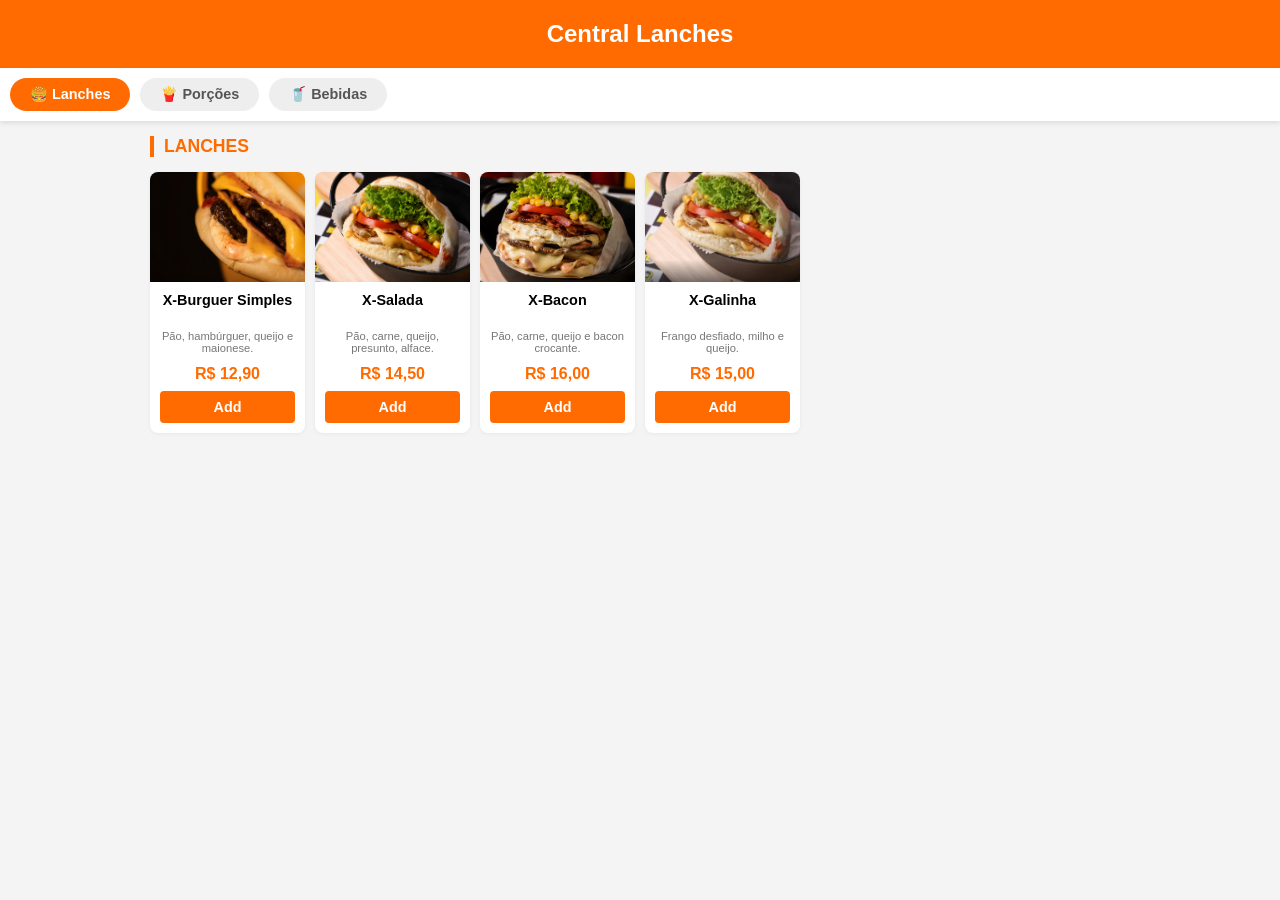
==== commit ddbed9c6: "Update print statement from 'Hello' to 'Goodbye'" ====
--- a/cardapio.html
+++ b/cardapio.html
@@ -1,537 +1,519 @@
 <!DOCTYPE html>
 <html lang="pt-BR">
 <head>
-<meta charset="UTF-8">
-<meta name="viewport" content="width=device-width, initial-scale=1.0">
-<title>Cardápio - Central Lanches</title>
-<style>
-* { margin: 0; padding: 0; box-sizing: border-box; font-family: 'Segoe UI', sans-serif; }
-body { background: #f4f4f4; padding-bottom: 90px; }
-header { background: #ff6b00; color: #fff; padding: 20px; text-align: center; }
-header h1 { font-size: 1.5rem; }
-.tabs {
-display: flex; gap: 10px; padding: 10px;
-background: #fff; position: sticky; top: 0; z-index: 100;
-box-shadow: 0 2px 5px rgba(0,0,0,0.1); overflow-x: auto;
-white-space: nowrap;
-}
-.tab-btn {
-background: #eee; border: none; padding: 8px 20px;
-border-radius: 20px; font-weight: bold; color: #555; cursor: pointer;
-font-size: 0.9rem;
-}
-.tab-btn.active { background: #ff6b00; color: #fff; }
-.container { max-width: 1000px; margin: 15px auto; padding: 0 10px; }
-.categoria { display: none; animation: fadeIn 0.3s; }
-.categoria.active { display: block; }
-@keyframes fadeIn { from { opacity: 0; } to { opacity: 1; } }
-.categoria h2 {
-color: #ff6b00; margin: 15px 0; text-transform: uppercase;
-font-size: 1.1rem; border-left: 4px solid #ff6b00; padding-left: 10px;
-}
-.grid-produtos {
-display: grid; grid-template-columns: repeat(auto-fill, minmax(140px, 1fr));
-gap: 10px;
-}
-.produto {
-background: #fff; border-radius: 8px; overflow: hidden;
-box-shadow: 0 1px 4px rgba(0,0,0,0.05); text-align: center;
-position: relative;
-}
-.img-container {
-position: relative;
-width: 100%; height: 110px; background: #eee;
-}
-.produto img {
-width: 100%; height: 100%; object-fit: cover;
-}
-.btn-remove-item {
-position: absolute; top: 5px; right: 5px;
-width: 20px; height: 20px;
-background: #fff; color: #d00; border-radius: 50%;
-display: flex; align-items: center; justify-content: center;
-font-size: 12px; cursor: pointer; box-shadow: 0 1px 3px rgba(0,0,0,0.2); z-index: 10;
-}
-.hidden { display: none!important; }
-.info { padding: 10px; }
-.info h3 { font-size: 0.9rem; margin-bottom: 3px; height: 35px; overflow: hidden; line-height: 1.2; }
-.desc { font-size: 0.7rem; color: #777; margin-bottom: 5px; height: 30px; overflow: hidden; }
-.preco { color: #ff6b00; font-weight: bold; font-size: 1rem; margin-bottom: 8px; }
-.btn-comprar {
-width: 100%; background: #ff6b00; color: #fff; border: none;
-padding: 8px; border-radius: 4px; font-weight: bold; cursor: pointer; font-size: 0.9rem;
-}
-.btn-comprar:active { transform: scale(0.98); }
-#carrinho-float {
-position: fixed; bottom: 15px; left: 15px; right: 15px;
-background: #222; color: #fff; padding: 12px;
-border-radius: 8px; box-shadow: 0 4px 15px rgba(0,0,0,0.4);
-display: none; z-index: 200; display: flex; justify-content: space-between; align-items: center; gap: 10px;
-}
-#carrinho-info { font-size: 0.9rem; }
-.cart-actions { display: flex; gap: 8px; }
-.cart-btn {
-border: none; padding: 8px 12px;
-border-radius: 4px; color: white; font-weight: bold; cursor: pointer; font-size: 0.85rem;
-}
-.btn-limpar { background: #444; }
-.btn-finalizar { background: #ff6b00; }
-#modal-checkout {
-display: none; position: fixed; top: 0; left: 0; width: 100%; height: 100%;
-background: rgba(0,0,0,0.85); z-index: 1000;
-justify-content: center; align-items: flex-end;
-}
-.checkout-content {
-background: #fff; padding: 20px; border-radius: 15px 15px 0 0;
-width: 100%; max-height: 90vh; overflow-y: auto;
-animation: slideUp 0.3s;
-}
-@keyframes slideUp { from { transform: translateY(100%); } to { transform: translateY(0); } }
-.checkout-content h2 { color: #ff6b00; margin-bottom: 15px; font-size: 1.2rem; }
-.item-carrinho {
-display: flex; justify-content: space-between; align-items: center;
-border-bottom: 1px solid #eee; padding: 8px 0; font-size: 0.9rem;
-}
-.item-controles { display: flex; align-items: center; gap: 8px; }
-.btn-qtd {
-background: #eee; border: none; width: 24px; height: 24px;
-border-radius: 4px; font-weight: bold; cursor: pointer;
-}
-.form-group { margin-bottom: 12px; }
-.form-group label { display: block; margin-bottom: 4px; font-weight: bold; font-size: 0.85rem; }
-.form-group input,.form-group textarea {
-width: 100%; padding: 10px; border: 1px solid #ddd; border-radius: 6px; font-size: 1rem;
-}
-.total-final {
-font-size: 1.1rem; font-weight: bold; color: #333; text-align: right; margin: 15px 0;
-border-top: 1px solid #eee; padding-top: 10px;
-}
-.btn-confirmar {
-width: 100%; background: #28a745; color: #fff; border: none; padding: 14px;
-border-radius: 8px; font-weight: bold; font-size: 1rem; cursor: pointer; margin-top: 5px;
-}
-.btn-confirmar:disabled { background: #ccc; cursor: not-allowed; }
-.btn-fechar {
-width: 100%; background: #fff; color: #333; border: 1px solid #ccc; padding: 12px;
-border-radius: 8px; font-weight: bold; cursor: pointer; margin-top: 8px;
-}
-#modal-pix {
-display: none; position: fixed; top: 0; left: 0; width: 100%; height: 100%;
-background: rgba(0,0,0,0.9); z-index: 1100;
-justify-content: center; align-items: center; padding: 20px;
-}
-.pix-content {
-background: #fff; padding: 25px; border-radius: 10px; width: 100%; max-width: 350px; text-align: center;
-max-height: 95vh; overflow-y: auto;
-}
-.pix-code {
-background: #eee; padding: 10px; word-break: break-all; font-size: 0.8rem;
-margin: 15px 0; border-radius: 5px; font-family: monospace;
-}
-.btn-copy { background: #007bff; color: white; border: none; padding: 10px 20px; border-radius: 5px; margin-bottom: 10px; width: 100%; cursor: pointer;}
-.btn-copy:active { transform: scale(0.98); }
-</style>
+  <meta charset="UTF-8">
+  <meta name="viewport" content="width=device-width, initial-scale=1.0">
+  <title>Cardápio - Central Lanches</title>
+  <style>
+    * { margin: 0; padding: 0; box-sizing: border-box; font-family: 'Segoe UI', sans-serif; }
+    body { background: #f4f4f4; padding-bottom: 90px; }
+    header { background: #ff6b00; color: #fff; padding: 20px; text-align: center; }
+    header h1 { font-size: 1.5rem; }
+    .tabs {
+      display: flex; gap: 10px; padding: 10px;
+      background: #fff; position: sticky; top: 0; z-index: 100;
+      box-shadow: 0 2px 5px rgba(0,0,0,0.1); overflow-x: auto;
+      white-space: nowrap;
+    }
+    .tab-btn {
+      background: #eee; border: none; padding: 8px 20px;
+      border-radius: 20px; font-weight: bold; color: #555; cursor: pointer;
+      font-size: 0.9rem;
+    }
+    .tab-btn.active { background: #ff6b00; color: #fff; }
+    .container { max-width: 1000px; margin: 15px auto; padding: 0 10px; }
+    .categoria { display: none; animation: fadeIn 0.3s; }
+    .categoria.active { display: block; }
+    @keyframes fadeIn { from { opacity: 0; } to { opacity: 1; } }
+    .categoria h2 {
+      color: #ff6b00; margin: 15px 0; text-transform: uppercase;
+      font-size: 1.1rem; border-left: 4px solid #ff6b00; padding-left: 10px;
+    }
+    .grid-produtos {
+      display: grid; grid-template-columns: repeat(auto-fill, minmax(140px, 1fr));
+      gap: 10px;
+    }
+    .produto {
+      background: #fff; border-radius: 8px; overflow: hidden;
+      box-shadow: 0 1px 4px rgba(0,0,0,0.05); text-align: center;
+      position: relative;
+    }
+    .img-container {
+      position: relative;
+      width: 100%; height: 110px; background: #eee;
+    }
+    .produto img {
+      width: 100%; height: 100%; object-fit: cover;
+    }
+    .btn-remove-item {
+      position: absolute; top: 5px; right: 5px;
+      width: 20px; height: 20px;
+      background: #fff; color: #d00; border-radius: 50%;
+      display: flex; align-items: center; justify-content: center;
+      font-size: 12px; cursor: pointer; box-shadow: 0 1px 3px rgba(0,0,0,0.2); z-index: 10;
+    }
+    .hidden { display: none !important; }
+    .info { padding: 10px; }
+    .info h3 { font-size: 0.9rem; margin-bottom: 3px; height: 35px; overflow: hidden; line-height: 1.2; }
+    .desc { font-size: 0.7rem; color: #777; margin-bottom: 5px; height: 30px; overflow: hidden; }
+    .preco { color: #ff6b00; font-weight: bold; font-size: 1rem; margin-bottom: 8px; }
+    .btn-comprar {
+      width: 100%; background: #ff6b00; color: #fff; border: none;
+      padding: 8px; border-radius: 4px; font-weight: bold; cursor: pointer; font-size: 0.9rem;
+    }
+    .btn-comprar:active { transform: scale(0.98); }
+    #carrinho-float {
+      position: fixed; bottom: 15px; left: 15px; right: 15px;
+      background: #222; color: #fff; padding: 12px;
+      border-radius: 8px; box-shadow: 0 4px 15px rgba(0,0,0,0.4);
+      display: none; z-index: 200; display: flex; justify-content: space-between; align-items: center; gap: 10px;
+    }
+    #carrinho-info { font-size: 0.9rem; }
+    .cart-actions { display: flex; gap: 8px; }
+    .cart-btn {
+      border: none; padding: 8px 12px;
+      border-radius: 4px; color: white; font-weight: bold; cursor: pointer; font-size: 0.85rem;
+    }
+    .btn-limpar { background: #444; }
+    .btn-finalizar { background: #ff6b00; }
+    #modal-checkout {
+      display: none; position: fixed; top: 0; left: 0; width: 100%; height: 100%;
+      background: rgba(0,0,0,0.85); z-index: 1000;
+      justify-content: center; align-items: flex-end;
+    }
+    .checkout-content {
+      background: #fff; padding: 20px; border-radius: 15px 15px 0 0;
+      width: 100%; max-height: 90vh; overflow-y: auto;
+      animation: slideUp 0.3s;
+    }
+    @keyframes slideUp { from { transform: translateY(100%); } to { transform: translateY(0); } }
+    .checkout-content h2 { color: #ff6b00; margin-bottom: 15px; font-size: 1.2rem; }
+    .item-carrinho {
+      display: flex; justify-content: space-between; align-items: center;
+      border-bottom: 1px solid #eee; padding: 8px 0; font-size: 0.9rem;
+    }
+    .item-controles { display: flex; align-items: center; gap: 8px; }
+    .btn-qtd {
+      background: #eee; border: none; width: 24px; height: 24px;
+      border-radius: 4px; font-weight: bold; cursor: pointer;
+    }
+    .form-group { margin-bottom: 12px; }
+    .form-group label { display: block; margin-bottom: 4px; font-weight: bold; font-size: 0.85rem; }
+    .form-group input, .form-group textarea {
+      width: 100%; padding: 10px; border: 1px solid #ddd; border-radius: 6px; font-size: 1rem;
+    }
+    .total-final {
+      font-size: 1.1rem; font-weight: bold; color: #333; text-align: right; margin: 15px 0;
+      border-top: 1px solid #eee; padding-top: 10px;
+    }
+    .btn-confirmar {
+      width: 100%; background: #28a745; color: #fff; border: none; padding: 14px;
+      border-radius: 8px; font-weight: bold; font-size: 1rem; cursor: pointer; margin-top: 5px;
+    }
+    .btn-confirmar:disabled { background: #ccc; cursor: not-allowed; }
+    .btn-fechar {
+      width: 100%; background: #fff; color: #333; border: 1px solid #ccc; padding: 12px;
+      border-radius: 8px; font-weight: bold; cursor: pointer; margin-top: 8px;
+    }
+    #modal-pix {
+      display: none; position: fixed; top: 0; left: 0; width: 100%; height: 100%;
+      background: rgba(0,0,0,0.9); z-index: 1100;
+      justify-content: center; align-items: center; padding: 20px;
+    }
+    .pix-content {
+      background: #fff; padding: 25px; border-radius: 10px; width: 100%; max-width: 350px; text-align: center;
+      max-height: 95vh; overflow-y: auto;
+    }
+    .pix-code {
+      background: #eee; padding: 10px; word-break: break-all; font-size: 0.8rem;
+      margin: 15px 0; border-radius: 5px; font-family: monospace;
+    }
+    .btn-copy { background: #007bff; color: white; border: none; padding: 10px 20px; border-radius: 5px; margin-bottom: 10px; width: 100%; cursor: pointer;}
+    .btn-copy:active { transform: scale(0.98); }
+  </style>
 </head>
 <body>
 
 <header><h1>Central Lanches</h1></header>
 
 <div class="tabs">
-<button class="tab-btn active" onclick="openTab('lanches', this)">🍔 Lanches</button>
-<button class="tab-btn" onclick="openTab('porcoes', this)">🍟 Porções</button>
-<button class="tab-btn" onclick="openTab('bebidas', this)">🥤 Bebidas</button>
+  <button class="tab-btn active" onclick="openTab('lanches', this)">🍔 Lanches</button>
+  <button class="tab-btn" onclick="openTab('porcoes', this)">🍟 Porções</button>
+  <button class="tab-btn" onclick="openTab('bebidas', this)">🥤 Bebidas</button>
 </div>
 
 <div class="container">
-<!-- LANCHES -->
-<div id="lanches" class="categoria active">
-<h2>Lanches</h2>
-<div class="grid-produtos">
-<div class="produto">
-<div class="img-container">
-<img src="file_00000000d884820e9cdcac2b475cf5e1.png" alt="X-Burguer">
-<div class="btn-remove-item hidden" onclick="removeFromCart('X-Burguer Simples')">✕</div>
-</div>
-<div class="info">
-<h3>X-Burguer Simples</h3>
-<p class="desc">Pão, hambúrguer, queijo e maionese.</p>
-<p class="preco">R$ 12,90</p>
-<button class="btn-comprar" onclick="addToCart('X-Burguer Simples', 12.90)">Add</button>
-</div>
-</div>
-<div class="produto">
-<div class="img-container">
-<img src="file_000000004dc4820e9df0a32aec3caa2a.png" alt="X-Salada">
-<div class="btn-remove-item hidden" onclick="removeFromCart('X-Salada')">✕</div>
-</div>
-<div class="info">
-<h3>X-Salada</h3>
-<p class="desc">Pão, carne, queijo, presunto, alface.</p>
-<p class="preco">R$ 14,50">Add</button>
-</div>
-</div>
-<div class="produto">
-<div class="img-container">
-<img src="file_0000000064b4820ea9817e11f7a69a10.png" alt="X-Bacon">
-<div class="btn-remove-item hidden" onclick="removeFromCart('X-Bacon')">✕</div>
-</div>
-<div class="info">
-<h3>X-Bacon</h3>
-<p class="desc">Pão, carne, queijo e bacon crocante.</p>
-<p class="preco">R$ 16,00</p>
-<button class="btn-comprar" onclick="addToCart('X-Bacon', 16.00)">Add</button>
-</div>
-</div>
-<div class="produto">
-<div class="img-container">
-<img src="IMG_20260727_195613.jpg" alt="X-Galinha">
-<div class="btn-remove-item hidden" onclick="removeFromCart('X-Galinha')">✕</div>
-</div>
-<div class="info">
-<h3>X-Galinha</h3>
-<p class="desc">Frango desfiado, milho e queijo.</p>
-<p class="preco">R$ 15,00</p>
-<button class="btn-comprar" onclick="addToCart('X-Galinha', 15.00)">Add</button>
-</div>
-</div>
-</div>
-</div>
-
-<!-- PORÇÕES -->
-<div id="porcoes" class="categoria">
-<h2>Porções</h2>
-<div class="grid-produtos">
-<div class="produto">
-<div class="img-container">
-<img src="aa0a70f23ae959187abcae825286dce7.jpg" alt="Batata Frita">
-<div class="btn-remove-item hidden" onclick="removeFromCart('Batata Frita')">✕</div>
-</div>
-<div class="info">
-<h3>Batata Frita</h3>
-<p class="desc">Porção grande crocante.</p>
-<p class="preco">R$ 20,00</p>
-<button class="btn-comprar" onclick="addToCart('Batata Frita', 20.00)">Add</button>
-</div>
-</div>
-<div class="produto">
-<div class="img-container">
-<img src="7b845e22021ecd428bc6cd71f9c7ca7f.jpg" alt="Combo Família">
-<div class="btn-remove-item hidden" onclick="removeFromCart('Combo Família')">✕</div>
-</div>
-<div class="info">
-<h3>3 X-Salada + Batata</h3>
-<p class="desc">Combo para compartilhar.</p>
-<p class="preco">R$ 60,00</p>
-<button class="btn-comprar" onclick="addToCart('Combo Família', 60.00)">Add</button>
-</div>
-</div>
-</div>
-</div>
-
-<!-- BEBIDAS -->
-<div id="bebidas" class="categoria">
-<h2>Bebidas</h2>
-<div class="grid-produtos">
-<div class="produto">
-<div class="img-container">
-<img src="9114190ef9ef3f88b326b80c7ae4ccb6 (1).jpg" alt="Coca Cola">
-<div class="btn-remove-item hidden" onclick="removeFromCart('Coca Cola 350 ml')">✕</div>
-</div>
-<div class="info">
-<h3>Coca Cola 350 ml</h3>
-<p class="desc">Lata gelada.</p>
-<p class="preco">R$ 6,00</p>
-<button class="btn-comprar" onclick="addToCart('Coca Cola 350 ml', 6.00)">Add</button>
-</div>
-</div>
-</div>
-</div>
+  <!-- LANCHES -->
+  <div id="lanches" class="categoria active">
+    <h2>Lanches</h2>
+    <div class="grid-produtos">
+      <div class="produto">
+        <div class="img-container">
+          <img src="file_00000000d884820e9cdcac2b475cf5e1.png" alt="X-Burguer">
+          <div class="btn-remove-item hidden" onclick="removeFromCart('X-Burguer Simples')">✕</div>
+        </div>
+        <div class="info">
+          <h3>X-Burguer Simples</h3>
+          <p class="desc">Pão, hambúrguer, queijo e maionese.</p>
+          <p class="preco">R$ 12,90</p>
+          <button class="btn-comprar" onclick="addToCart('X-Burguer Simples', 12.90)">Add</button>
+        </div>
+      </div>
+      <div class="produto">
+        <div class="img-container">
+          <img src="file_000000004dc4820e9df0a32aec3caa2a.png" alt="X-Salada">
+          <div class="btn-remove-item hidden" onclick="removeFromCart('X-Salada')">✕</div>
+        </div>
+        <div class="info">
+          <h3>X-Salada</h3>
+          <p class="desc">Pão, carne, queijo, presunto, alface.</p>
+          <p class="preco">R$ 14,50</p>
+          <button class="btn-comprar" onclick="addToCart('X-Salada', 14.50)">Add</button>
+        </div>
+      </div>
+      <div class="produto">
+        <div class="img-container">
+          <img src="file_0000000064b4820ea9817e11f7a69a10.png" alt="X-Bacon">
+          <div class="btn-remove-item hidden" onclick="removeFromCart('X-Bacon')">✕</div>
+        </div>
+        <div class="info">
+          <h3>X-Bacon</h3>
+          <p class="desc">Pão, carne, queijo e bacon crocante.</p>
+          <p class="preco">R$ 16,00</p>
+          <button class="btn-comprar" onclick="addToCart('X-Bacon', 16.00)">Add</button>
+        </div>
+      </div>
+      <div class="produto">
+        <div class="img-container">
+          <img src="IMG_20260727_195613.jpg" alt="X-Galinha">
+          <div class="btn-remove-item hidden" onclick="removeFromCart('X-Galinha')">✕</div>
+        </div>
+        <div class="info">
+          <h3>X-Galinha</h3>
+          <p class="desc">Frango desfiado, milho e queijo.</p>
+          <p class="preco">R$ 15,00</p>
+          <button class="btn-comprar" onclick="addToCart('X-Galinha', 15.00)">Add</button>
+        </div>
+      </div>
+    </div>
+  </div>
+
+  <!-- PORÇÕES -->
+  <div id="porcoes" class="categoria">
+    <h2>Porções</h2>
+    <div class="grid-produtos">
+      <div class="produto">
+        <div class="img-container">
+          <img src="aa0a70f23ae959187abcae825286dce7.jpg" alt="Batata Frita">
+          <div class="btn-remove-item hidden" onclick="removeFromCart('Batata Frita')">✕</div>
+        </div>
+        <div class="info">
+          <h3>Batata Frita</h3>
+          <p class="desc">Porção grande crocante.</p>
+          <p class="preco">R$ 20,00</p>
+          <button class="btn-comprar" onclick="addToCart('Batata Frita', 20.00)">Add</button>
+        </div>
+      </div>
+      <div class="produto">
+        <div class="img-container">
+          <img src="7b845e22021ecd428bc6cd71f9c7ca7f.jpg" alt="Combo Família">
+          <div class="btn-remove-item hidden" onclick="removeFromCart('Combo Família')">✕</div>
+        </div>
+        <div class="info">
+          <h3>3 X-Salada + Batata</h3>
+          <p class="desc">Combo para compartilhar.</p>
+          <p class="preco">R$ 60,00</p>
+          <button class="btn-comprar" onclick="addToCart('Combo Família', 60.00)">Add</button>
+        </div>
+      </div>
+    </div>
+  </div>
+
+  <!-- BEBIDAS -->
+  <div id="bebidas" class="categoria">
+    <h2>Bebidas</h2>
+    <div class="grid-produtos">
+      <div class="produto">
+        <div class="img-container">
+          <img src="9114190ef9ef3f88b326b80c7ae4ccb6 (1).jpg" alt="Coca Cola">
+          <div class="btn-remove-item hidden" onclick="removeFromCart('Coca Cola 350 ml')">✕</div>
+        </div>
+        <div class="info">
+          <h3>Coca Cola 350 ml</h3>
+          <p class="desc">Lata gelada.</p>
+          <p class="preco">R$ 6,00</p>
+          <button class="btn-comprar" onclick="addToCart('Coca Cola 350 ml', 6.00)">Add</button>
+        </div>
+      </div>
+    </div>
+  </div>
 </div>
 
 <!-- Carrinho Flutuante -->
 <div id="carrinho-float" style="display: none;">
-<div id="carrinho-info">🛒 <span id="total-items">0</span> itens | R$ <span id="total-val">0,00</span></div>
-<div class="cart-actions">
-<button class="cart-btn btn-limpar" onclick="limparCarrinho()">Limpar</button>
-<button class="cart-btn btn-finalizar" onclick="abrirCheckout()">Ver Carrinho</button>
-</div>
+  <div id="carrinho-info">🛒 <span id="total-items">0</span> itens | R$ <span id="total-val">0,00</span></div>
+  <div class="cart-actions">
+    <button class="cart-btn btn-limpar" onclick="limparCarrinho()">Limpar</button>
+    <button class="cart-btn btn-finalizar" onclick="abrirCheckout()">Ver Carrinho</button>
+  </div>
 </div>
 
 <!-- Modal de Checkout -->
 <div id="modal-checkout">
-<div class="checkout-content">
-<h2>Seu Pedido</h2>
-<div id="lista-itens-carrinho"></div>
-<div class="form-group" style="margin-top: 20px;">
-<label>Seu Nome:</label>
-<input type="text" id="nome-cliente" placeholder="Nome completo">
-</div>
-<div class="form-group">
-<label>Telefone/WhatsApp:</label>
-<input type="tel" id="telefone-cliente" placeholder="(00) 00000-0000">
-</div>
-<div class="form-group">
-<label>Endereço de Entrega:</label>
-<input type="text" id="endereco-cliente" placeholder="Rua, Número, Bairro">
-</div>
-<div class="form-group">
-<label>Forma de Pagamento:</label>
-<input type="text" value="PIX via AnovaPay" readonly style="background: #eee; color: #555; font-weight: bold;">
-</div>
-<div class="total-final">
-Subtotal: R$ <span id="subtotal-val">0,00</span><br>
-Taxa: R$ 7,00<br>
-<strong>Total: R$ <span id="total-final-val">0,00</span></strong>
-</div>
-<button class="btn-confirmar" id="btn-confirmar" onclick="finalizarPedido()">Pagar com PIX</button>
-<button class="btn-fechar" onclick="fecharCheckout()">Voltar</button>
-</div>
+  <div class="checkout-content">
+    <h2>Seu Pedido</h2>
+    <div id="lista-itens-carrinho"></div>
+    <div class="form-group" style="margin-top: 20px;">
+      <label>Seu Nome:</label>
+      <input type="text" id="nome-cliente" placeholder="Nome completo">
+    </div>
+    <div class="form-group">
+      <label>Telefone/WhatsApp:</label>
+      <input type="tel" id="telefone-cliente" placeholder="(00) 00000-0000">
+    </div>
+    <div class="form-group">
+      <label>Endereço de Entrega:</label>
+      <input type="text" id="endereco-cliente" placeholder="Rua, Número, Bairro">
+    </div>
+    <div class="form-group">
+      <label>Forma de Pagamento:</label>
+      <input type="text" value="PIX via AnovaPay" readonly style="background: #eee; color: #555; font-weight: bold;">
+    </div>
+    <div class="total-final">
+      Subtotal: R$ <span id="subtotal-val">0,00</span><br>
+      Taxa: R$ 7,00<br>
+      <strong>Total: R$ <span id="total-final-val">0,00</span></strong>
+    </div>
+    <button class="btn-confirmar" id="btn-confirmar" onclick="finalizarPedido()">Pagar com PIX</button>
+    <button class="btn-fechar" onclick="fecharCheckout()">Voltar</button>
+  </div>
 </div>
 
 <!-- Modal PIX -->
 <div id="modal-pix">
-<div class="pix-content">
-<h2>Pagamento PIX</h2>
-<p>Escaneie o QR Code ou copie o código abaixo:</p>
-<div id="qr-code-container" style="margin: 15px 0; display: flex; justify-content: center;"></div>
-<div class="pix-code" id="pix-copy-paste"></div>
-<button class="btn-copy" onclick="copiarPix()">Copiar Código PIX</button>
-<button class="btn-fechar" onclick="fecharPix()">Fechar e Finalizar Pedido</button>
+  <div class="pix-content">
+    <h2>Pagamento PIX</h2>
+    <p>Escaneie o QR Code ou copie o código abaixo:</p>
+    <div id="qr-code-container" style="margin: 15px 0; display: flex; justify-content: center;"></div>
+    <div class="pix-code" id="pix-copy-paste"></div>
+    <button class="btn-copy" onclick="copiarPix()">Copiar Código PIX</button>
+    <button class="btn-fechar" onclick="fecharPix()">Fechar e Finalizar Pedido</button>
+  </div>
 </div>
-</div>
 
 <script>
-// --- CONFIGURAÇÃO ANOVAPAY ---
-const ANOVA_CONFIG = {
-BASE_URL: "https://api.anovapay.com.br",
-CLIENT_ID: "cms0q5i6j000elp019xciyps3",
-CLIENT_SECRET: "dfecf2706edadbdb5f82b9ace19a742a5023e0d8a2942f318048768ac4dc1a21",
-PROXY: "https://corsproxy.io/?"
-};
-
-// --- LÓGICA DO CARRINHO ---
-let cart = {};
-const TAXA_ENTREGA = 7.00;
-
-function openTab(tabName, btnElement) {
-document.querySelectorAll('.categoria').forEach(el => el.classList.remove('active'));
-document.querySelectorAll('.tab-btn').forEach(el => el.classList.remove('active'));
-document.getElementById(tabName).classList.add('active');
-btnElement.classList.add('active');
-}
-
-function addToCart(name, price) {
-if(cart[name]) cart[name].qtd++;
-else cart[name] = {price:price, qtd:1};
-updateCartDisplay();
-updateRemoveButtons();
-}
-
-function removeFromCart(name) {
-if(cart[name]) {
-if(cart[name].qtd > 1) cart[name].qtd--;
-else delete cart[name];
-}
-updateCartDisplay();
-updateRemoveButtons();
-if(document.getElementById('modal-checkout').style.display === 'flex') renderCheckoutItems();
-}
-
-function limparCarrinho() {
-cart = {};
-updateCartDisplay();
-updateRemoveButtons();
-fecharCheckout();
-fecharPix();
-}
-
-function updateRemoveButtons() {
-document.querySelectorAll('.produto').forEach(prod => {
-const onclickAttr = prod.querySelector('.btn-comprar').getAttribute('onclick');
-if (!onclickAttr) return;
-const name = onclickAttr.split("'");
-const btn = prod.querySelector('.btn-remove-item');
-if(cart[name]?.qtd > 0) {
-btn.classList.remove('hidden');
-btn.innerText = cart[name].qtd > 1? cart[name].qtd: '✕';
-} else {
-btn.classList.add('hidden');
-}
-});
-}
-
-function updateCartDisplay() {
-let total = 0, count = 0;
-for(let item in cart){
-total += cart[item].price * cart[item].qtd;
-count += cart[item].qtd;
-}
-document.getElementById('total-items').innerText = count;
-document.getElementById('total-val').innerText = total.toFixed(2).replace('.',',');
-document.getElementById('carrinho-float').style.display = count > 0? 'flex': 'none';
-}
-
-function renderCheckoutItems() {
-const container = document.getElementById('lista-itens-carrinho');
-container.innerHTML = '';
-let subtotal = 0;
-for(let item in cart) {
-const data = cart[item], itemTotal = data.price  data.qtd;
-subtotal += itemTotal;
-const div = document.createElement('div');
-div.className = 'item-carrinho';
-div.innerHTML = `
-<div class="item-info" style="flex:1">
-<div><b>${item}</b></div>
-<div style="font-size:0.8rem; color:#777">R$ ${data.price.toFixed(2)} x ${data.qtd}</div>
-</div>
-<div class="item-controles">
-<button class="btn-qtd" onclick="removeFromCart('${item}')">-</button>
-<span>${data.qtd}</span>
-<button class="btn-qtd" onclick="addToCart('${item}', ${data.price})">+</button>
-</div>
-`;
-container.appendChild(div);
-}
-document.getElementById('subtotal-val').innerText = subtotal.toFixed(2).replace('.',',');
-document.getElementById('total-final-val').innerText = (subtotal + TAXA_ENTREGA).toFixed(2).replace('.',',');
-}
-
-function abrirCheckout() {
-renderCheckoutItems();
-document.getElementById('modal-checkout').style.display = 'flex';
-}
-function fecharCheckout() {
-document.getElementById('modal-checkout').style.display = 'none';
-}
-
-function mostrarPix(qrCodeText) {
-const container = document.getElementById('qr-code-container');
-container.innerHTML = '';
-
-const img = document.createElement('img');
-img.src = `https://api.qrserver.com/v1/create-qr-code/?size=200x200&data=${encodeURIComponent(qrCodeText)}`;
-img.width = 200;
-img.height = 200;
-container.appendChild(img);
-
-document.getElementById('pix-copy-paste').innerText = qrCodeText;
-document.getElementById('modal-pix').style.display = 'flex';
-}
-
-function fecharPix() {
-document.getElementById('modal-pix').style.display = 'none';
-}
-
-function copiarPix() {
-navigator.clipboard.writeText(document.getElementById('pix-copy-paste').innerText).then(() => {
-alert("Código PIX copiado!");
-});
-}
-
-// --- INTEGRAÇÃO ANOVAPAY ---
-async function criarCobranca(valorTotal, descricao) {
-const url = `${ANOVA_CONFIG.BASE_URL}/charges`;
-
-const payload = {
-amount: valorTotal,
-description: descricao
-};
-
-try {
-const resposta = await fetch(ANOVA_CONFIG.PROXY + encodeURIComponent(url), {
-method: "POST",
-headers: {
-"Content-Type": "application/json",
-"ci": ANOVA_CONFIG.CLIENT_ID,
-"cs": ANOVA_CONFIG.CLIENT_SECRET
-},
-body: JSON.stringify(payload)
-});
-
-if (!resposta.ok) {
-const erroTexto = await resposta.text();
-throw new Error(erroTexto);
-}
-
-const dados = await resposta.json();
-console.log(dados);
-
-const transacao = dados.transaction || {};
-
-const pixCode =
-transacao.pixCopyPaste ||
-transacao.pix_copy_paste ||
-transacao.copyPaste ||
-transacao.copy_paste ||
-transacao.brCode ||
-transacao.br_code ||
-"";
-
-const qrBase64 = transacao.qrCodeBase64 || "";
-
-const container = document.getElementById("qr-code-container");
-container.innerHTML = "";
-
-if (qrBase64) {
-const img = document.createElement("img");
-img.src = qrBase64;
-img.width = 200;
-img.height = 200;
-container.appendChild(img);
-}
-
-document.getElementById("pix-copy-paste").innerText =
-pixCode || "Código PIX não informado pela API.";
-
-document.getElementById("modal-pix").style.display = "flex";
-
-} catch (e) {
-console.error(e);
-alert("Erro ao gerar PIX: " + e.message);
-}
-}
-
-async function finalizarPedido() {
-const nome = document.getElementById('nome-cliente').value;
-const telefone = document.getElementById('telefone-cliente').value;
-const totalStr = document.getElementById('total-final-val').innerText.replace('R$ ', '').replace(',', '.');
-const total = parseFloat(totalStr);
-
-if(!nome ||!telefone) return alert("Preencha nome e telefone!");
-if(!total || total <= 0) return alert("Carrinho vazio!");
-
-const btn = document.getElementById('btn-confirmar');
-const originalText = btn.innerText;
-btn.innerText = "Processando...";
-btn.disabled = true;
-
-try {
-await criarCobranca(total, `Pedido Central Lanches - ${nome}`);
-} finally {
-btn.innerText = originalText;
-btn.disabled = false;
-}
-}
-
-// --- CONTROLE DE HORÁRIO ---
-(function verificarHorario() {
-const agora = new Date();
-const hora = agora.getHours();
-
-// Aberto de 18:00 a 00:59 (horas 18, 19, 20, 21, 22, 23, 0)
-const estaAberto = (hora >= 18 || hora === 0);
-
-if (!estaAberto) {
-document.body.innerHTML = `
-<div style="display: flex; flex-direction: column; align-items: center; justify-content: center; height: 100vh; background-color: #f4f4f4; font-family: sans-serif; text-align: center; padding: 20px;">
-<h1 style="color: #d32f2f; margin-bottom: 20px;">🔒 Fechado Agora</h1>
-<p style="font-size: 1.1rem; color: #555;">Nosso horário de funcionamento é das <strong>18:00 às 01:00</strong>.</p>
-<p style="margin-top: 10px; color: #777;">Volte mais tarde!</p>
-</div>
-`;
-}
-})();
+  // --- CONFIGURAÇÃO ANOVAPAY ---
+  const ANOVA_CONFIG = {
+    BASE_URL: "https://api.anovapay.com.br",
+    CLIENT_ID: "cms0q5i6j000elp019xciyps3",
+    CLIENT_SECRET: "dfecf2706edadbdb5f82b9ace19a742a5023e0d8a2942f318048768ac4dc1a21",
+    PROXY: "https://corsproxy.io/?"
+  };
+
+  // --- LÓGICA DO CARRINHO ---
+  let cart = {};
+  const TAXA_ENTREGA = 7.00;
+
+  function openTab(tabName, btnElement) {
+    document.querySelectorAll('.categoria').forEach(el => el.classList.remove('active'));
+    document.querySelectorAll('.tab-btn').forEach(el => el.classList.remove('active'));
+    document.getElementById(tabName).classList.add('active');
+    btnElement.classList.add('active');
+  }
+
+  function addToCart(name, price) {
+    if(cart[name]) cart[name].qtd++;
+    else cart[name] = {price:price, qtd:1};
+    updateCartDisplay();
+    updateRemoveButtons();
+  }
+
+  function removeFromCart(name) {
+    if(cart[name]) {
+      if(cart[name].qtd > 1) cart[name].qtd--;
+      else delete cart[name];
+    }
+    updateCartDisplay();
+    updateRemoveButtons();
+    if(document.getElementById('modal-checkout').style.display === 'flex') renderCheckoutItems();
+  }
+
+  function limparCarrinho() {
+    cart = {};
+    updateCartDisplay();
+    updateRemoveButtons();
+    fecharCheckout();
+    fecharPix();
+  }
+
+  function updateRemoveButtons() {
+    document.querySelectorAll('.produto').forEach(prod => {
+      const onclickAttr = prod.querySelector('.btn-comprar').getAttribute('onclick');
+      if (!onclickAttr) return;
+      const name = onclickAttr.split("'")[1];
+      const btn = prod.querySelector('.btn-remove-item');
+      if(cart[name]?.qtd > 0) {
+        btn.classList.remove('hidden');
+        btn.innerText = cart[name].qtd > 1 ? cart[name].qtd : '✕';
+      } else {
+        btn.classList.add('hidden');
+      }
+    });
+  }
+
+  function updateCartDisplay() {
+    let total = 0, count = 0;
+    for(let item in cart){
+      total += cart[item].price * cart[item].qtd;
+      count += cart[item].qtd;
+    }
+    document.getElementById('total-items').innerText = count;
+    document.getElementById('total-val').innerText = total.toFixed(2).replace('.',',');
+    document.getElementById('carrinho-float').style.display = count > 0 ? 'flex' : 'none';
+  }
+
+  function renderCheckoutItems() {
+    const container = document.getElementById('lista-itens-carrinho');
+    container.innerHTML = '';
+    let subtotal = 0;
+    for(let item in cart) {
+      const data = cart[item], itemTotal = data.price * data.qtd;
+      subtotal += itemTotal;
+      const div = document.createElement('div');
+      div.className = 'item-carrinho';
+      div.innerHTML = `
+        <div class="item-info" style="flex:1">
+          <div><b>${item}</b></div>
+          <div style="font-size:0.8rem; color:#777">R$ ${data.price.toFixed(2)} x ${data.qtd}</div>
+        </div>
+        <div class="item-controles">
+          <button class="btn-qtd" onclick="removeFromCart('${item}')">-</button>
+          <span>${data.qtd}</span>
+          <button class="btn-qtd" onclick="addToCart('${item}', ${data.price})">+</button>
+        </div>
+      `;
+      container.appendChild(div);
+    }
+    document.getElementById('subtotal-val').innerText = subtotal.toFixed(2).replace('.',',');
+    document.getElementById('total-final-val').innerText = (subtotal + TAXA_ENTREGA).toFixed(2).replace('.',',');
+  }
+
+  function abrirCheckout() {
+    renderCheckoutItems();
+    document.getElementById('modal-checkout').style.display = 'flex';
+  }
+  function fecharCheckout() {
+    document.getElementById('modal-checkout').style.display = 'none';
+  }
+
+  function mostrarPix(qrCodeText) {
+    const container = document.getElementById('qr-code-container');
+    container.innerHTML = '';
+    
+    const img = document.createElement('img');
+    img.src = `https://api.qrserver.com/v1/create-qr-code/?size=200x200&data=${encodeURIComponent(qrCodeText)}`;
+    img.width = 200;
+    img.height = 200;
+    container.appendChild(img);
+    
+    document.getElementById('pix-copy-paste').innerText = qrCodeText;
+    document.getElementById('modal-pix').style.display = 'flex';
+  }
+
+  function fecharPix() {
+    document.getElementById('modal-pix').style.display = 'none';
+  }
+
+  function copiarPix() {
+    navigator.clipboard.writeText(document.getElementById('pix-copy-paste').innerText).then(() => {
+        alert("Código PIX copiado!");
+    });
+  }
+
+  // --- INTEGRAÇÃO ANOVAPAY ---
+  async function criarCobranca(valorTotal, descricao) {
+  const url = `${ANOVA_CONFIG.BASE_URL}/charges`;
+
+  const payload = {
+    amount: valorTotal,
+    description: descricao
+  };
+
+  try {
+    const resposta = await fetch(ANOVA_CONFIG.PROXY + encodeURIComponent(url), {
+      method: "POST",
+      headers: {
+        "Content-Type": "application/json",
+        "ci": ANOVA_CONFIG.CLIENT_ID,
+        "cs": ANOVA_CONFIG.CLIENT_SECRET
+      },
+      body: JSON.stringify(payload)
+    });
+
+    if (!resposta.ok) {
+      const erroTexto = await resposta.text();
+      throw new Error(erroTexto);
+    }
+
+    const dados = await resposta.json();
+    console.log(dados);
+
+    const transacao = dados.transaction || {};
+
+    const pixCode =
+      transacao.pixCopyPaste ||
+      transacao.pix_copy_paste ||
+      transacao.copyPaste ||
+      transacao.copy_paste ||
+      transacao.brCode ||
+      transacao.br_code ||
+      "";
+
+    const qrBase64 = transacao.qrCodeBase64 || "";
+
+    const container = document.getElementById("qr-code-container");
+    container.innerHTML = "";
+
+    if (qrBase64) {
+      const img = document.createElement("img");
+      img.src = qrBase64;
+      img.width = 200;
+      img.height = 200;
+      container.appendChild(img);
+    }
+
+    document.getElementById("pix-copy-paste").innerText =
+      pixCode || "Código PIX não informado pela API.";
+
+    document.getElementById("modal-pix").style.display = "flex";
+
+  } catch (e) {
+    console.error(e);
+    alert("Erro ao gerar PIX: " + e.message);
+  }
+  }
+
+  async function finalizarPedido() {
+    const nome = document.getElementById('nome-cliente').value;
+    const telefone = document.getElementById('telefone-cliente').value;
+    const totalStr = document.getElementById('total-final-val').innerText.replace('R$ ', '').replace(',', '.');
+    const total = parseFloat(totalStr);
+
+    if(!nome || !telefone) return alert("Preencha nome e telefone!");
+    if(!total || total <= 0) return alert("Carrinho vazio!");
+    
+    const btn = document.getElementById('btn-confirmar');
+    const originalText = btn.innerText;
+    btn.innerText = "Processando...";
+    btn.disabled = true;
+
+    try {
+      await criarCobranca(total, `Pedido Central Lanches - ${nome}`);
+    } finally {
+      btn.innerText = originalText;
+      btn.disabled = false;
+    }
+  }
 </script>
 </body>
 </html>
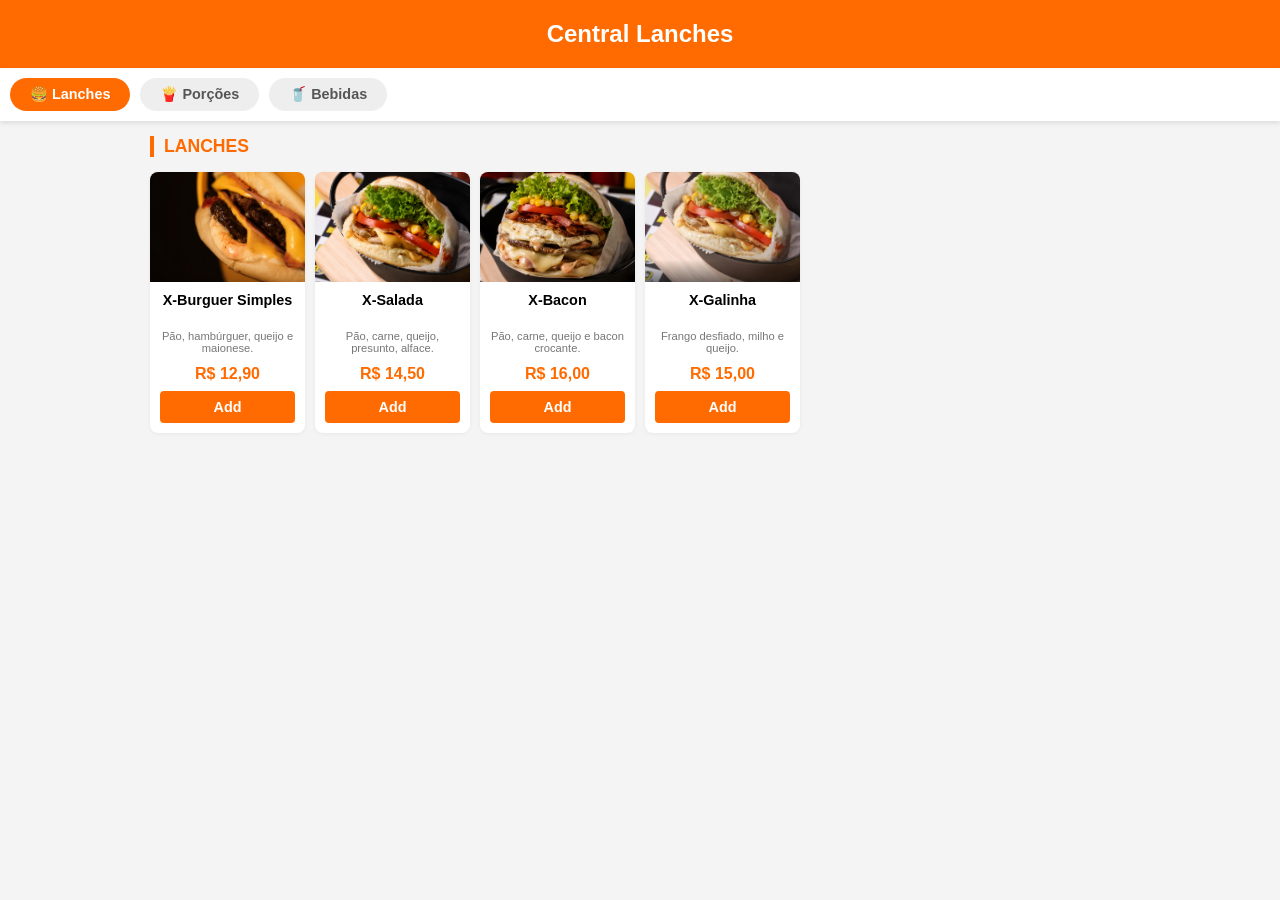
==== commit 5207e99c: "Simplify copiarPix function by removing alert Removed alert after copying PIX code to clipboard." ====
--- a/cardapio.html
+++ b/cardapio.html
@@ -425,9 +425,7 @@
   }
 
   function copiarPix() {
-    navigator.clipboard.writeText(document.getElementById('pix-copy-paste').innerText).then(() => {
-        alert("Código PIX copiado!");
-    });
+    navigator.clipboard.writeText(document.getElementById('pix-copy-paste').innerText);
   }
 
   // --- INTEGRAÇÃO ANOVAPAY ---
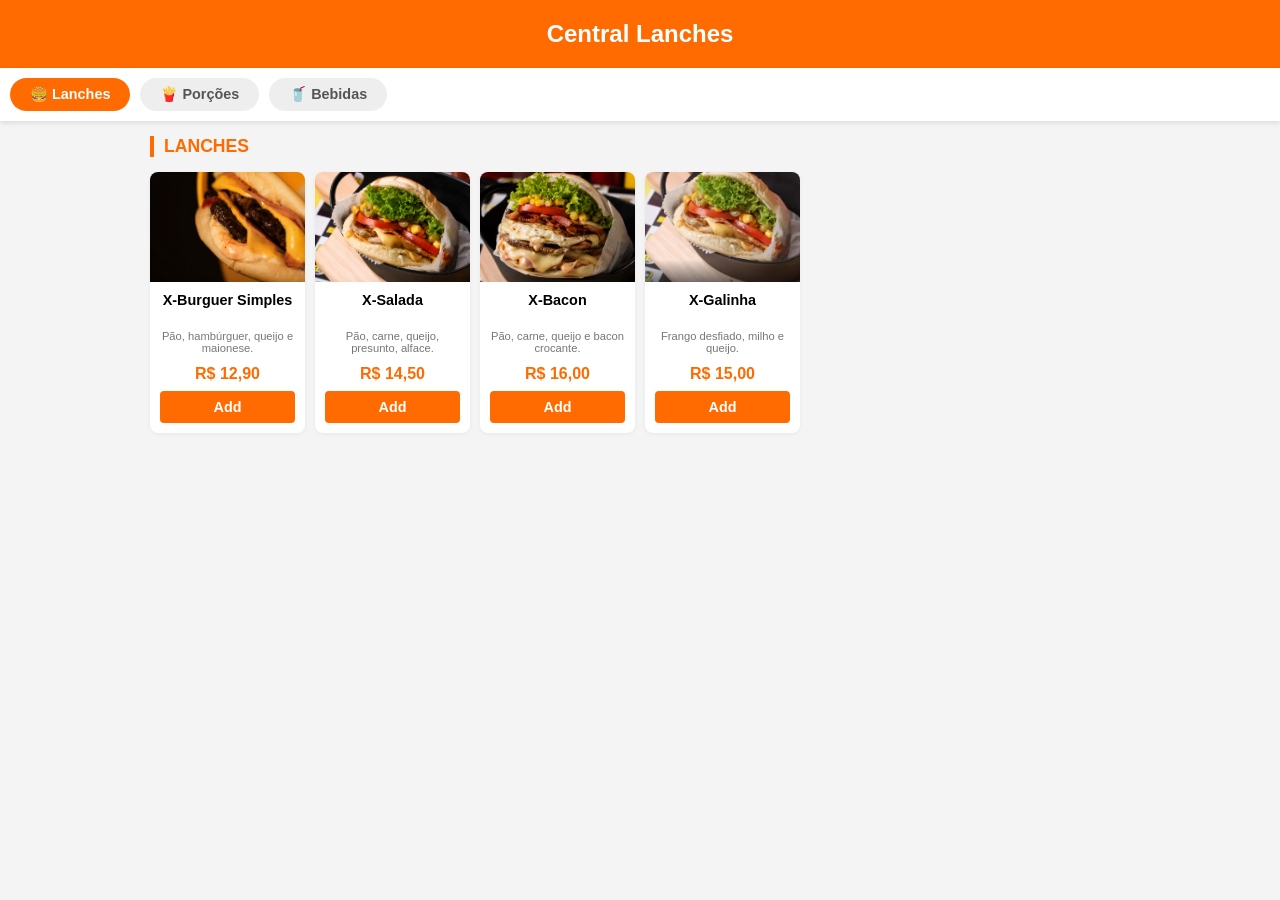
==== commit 05e96d73: "Add function to check operating hours and display message" ====
--- a/cardapio.html
+++ b/cardapio.html
@@ -512,6 +512,70 @@
       btn.disabled = false;
     }
   }
+
+function verificarHorario() {
+    const agora = new Date();
+    const hora = agora.getHours();
+
+    // Aberto das 18:00 às 01:00
+    if (hora >= 1 && hora < 18) {
+
+        document.body.innerHTML = `
+        <div style="
+            min-height:100vh;
+            display:flex;
+            justify-content:center;
+            align-items:center;
+            background:linear-gradient(135deg,#111,#1c1c1c);
+            font-family:'Segoe UI',sans-serif;
+            padding:20px;
+        ">
+            <div style="
+                max-width:420px;
+                width:100%;
+                background:#222;
+                border:2px solid #ffb300;
+                border-radius:20px;
+                padding:30px;
+                text-align:center;
+                box-shadow:0 0 25px rgba(255,179,0,.4);
+            ">
+                <div style="font-size:70px;">🍔</div>
+
+                <h1 style="color:#ffb300;margin:10px 0;">
+                    Central Lanches
+                </h1>
+
+                <h2 style="color:#fff;">
+                    🔒 Estamos Fechados
+                </h2>
+
+                <p style="color:#ddd;font-size:17px;line-height:1.6;">
+                    Nosso horário de atendimento é:
+                </p>
+
+                <div style="
+                    background:#ffb300;
+                    color:#000;
+                    padding:15px;
+                    border-radius:12px;
+                    font-weight:bold;
+                    font-size:22px;
+                    margin:20px 0;
+                ">
+                    🕕 18:00 às 01:00
+                </div>
+
+                <p style="color:#bbb;">
+                    🍟 Aguardamos você mais tarde!
+                </p>
+            </div>
+        </div>
+        `;
+    }
+}
+
+verificarHorario();
 </script>
 </body>
 </html>
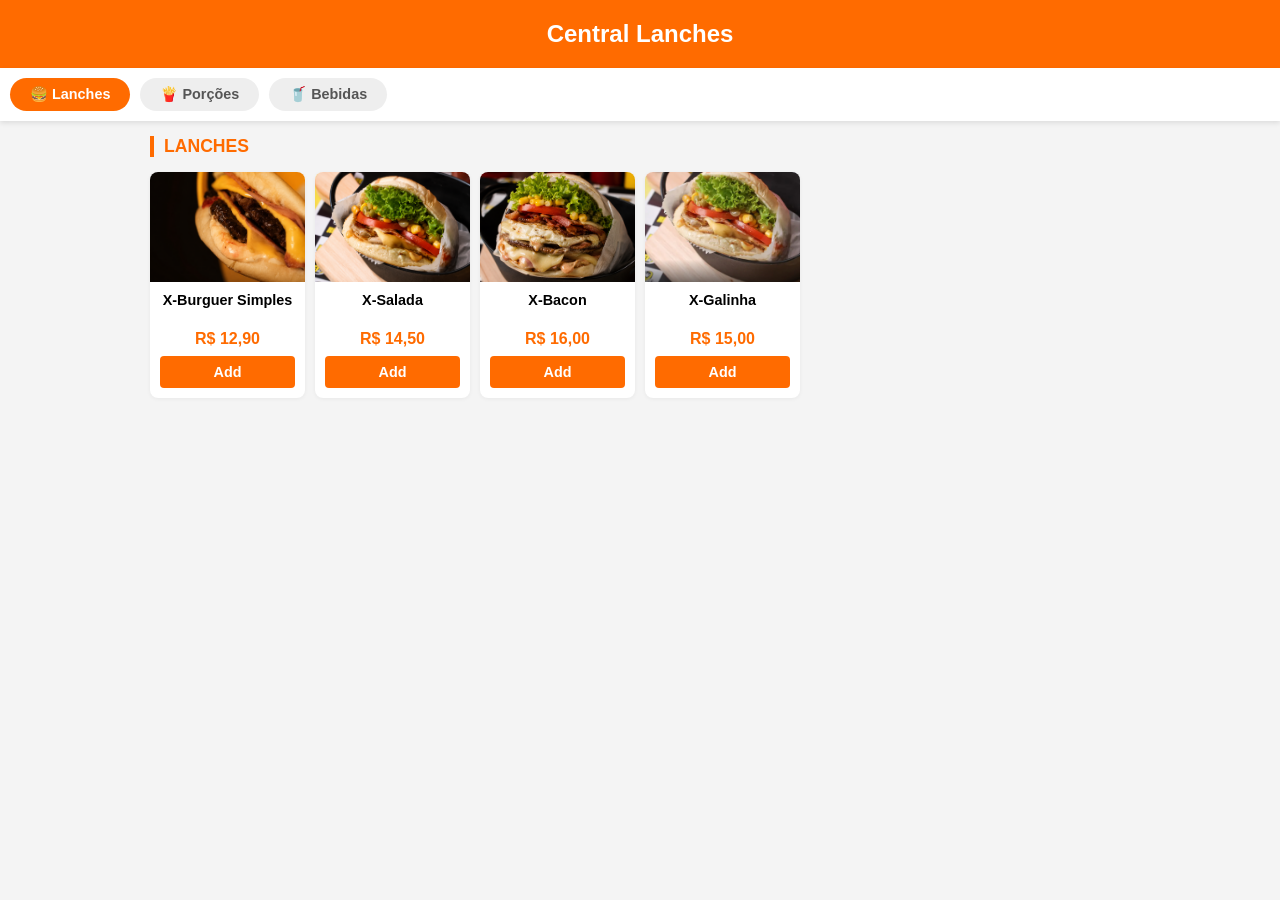
==== commit fa3a9a3c: "Remove descriptions from menu items Removed the .desc class and corresponding description paragraphs" ====
--- a/cardapio.html
+++ b/cardapio.html
@@ -55,7 +55,7 @@
     .hidden { display: none !important; }
     .info { padding: 10px; }
     .info h3 { font-size: 0.9rem; margin-bottom: 3px; height: 35px; overflow: hidden; line-height: 1.2; }
-    .desc { font-size: 0.7rem; color: #777; margin-bottom: 5px; height: 30px; overflow: hidden; }
+    /* Removido estilo .desc pois as tags foram eliminadas */
     .preco { color: #ff6b00; font-weight: bold; font-size: 1rem; margin-bottom: 8px; }
     .btn-comprar {
       width: 100%; background: #ff6b00; color: #fff; border: none;
@@ -154,7 +154,6 @@
         </div>
         <div class="info">
           <h3>X-Burguer Simples</h3>
-          <p class="desc">Pão, hambúrguer, queijo e maionese.</p>
           <p class="preco">R$ 12,90</p>
           <button class="btn-comprar" onclick="addToCart('X-Burguer Simples', 12.90)">Add</button>
         </div>
@@ -166,7 +165,6 @@
         </div>
         <div class="info">
           <h3>X-Salada</h3>
-          <p class="desc">Pão, carne, queijo, presunto, alface.</p>
           <p class="preco">R$ 14,50</p>
           <button class="btn-comprar" onclick="addToCart('X-Salada', 14.50)">Add</button>
         </div>
@@ -178,7 +176,6 @@
         </div>
         <div class="info">
           <h3>X-Bacon</h3>
-          <p class="desc">Pão, carne, queijo e bacon crocante.</p>
           <p class="preco">R$ 16,00</p>
           <button class="btn-comprar" onclick="addToCart('X-Bacon', 16.00)">Add</button>
         </div>
@@ -190,7 +187,6 @@
         </div>
         <div class="info">
           <h3>X-Galinha</h3>
-          <p class="desc">Frango desfiado, milho e queijo.</p>
           <p class="preco">R$ 15,00</p>
           <button class="btn-comprar" onclick="addToCart('X-Galinha', 15.00)">Add</button>
         </div>
@@ -209,7 +205,6 @@
         </div>
         <div class="info">
           <h3>Batata Frita</h3>
-          <p class="desc">Porção grande crocante.</p>
           <p class="preco">R$ 20,00</p>
           <button class="btn-comprar" onclick="addToCart('Batata Frita', 20.00)">Add</button>
         </div>
@@ -221,7 +216,6 @@
         </div>
         <div class="info">
           <h3>3 X-Salada + Batata</h3>
-          <p class="desc">Combo para compartilhar.</p>
           <p class="preco">R$ 60,00</p>
           <button class="btn-comprar" onclick="addToCart('Combo Família', 60.00)">Add</button>
         </div>
@@ -240,7 +234,6 @@
         </div>
         <div class="info">
           <h3>Coca Cola 350 ml</h3>
-          <p class="desc">Lata gelada.</p>
           <p class="preco">R$ 6,00</p>
           <button class="btn-comprar" onclick="addToCart('Coca Cola 350 ml', 6.00)">Add</button>
         </div>
